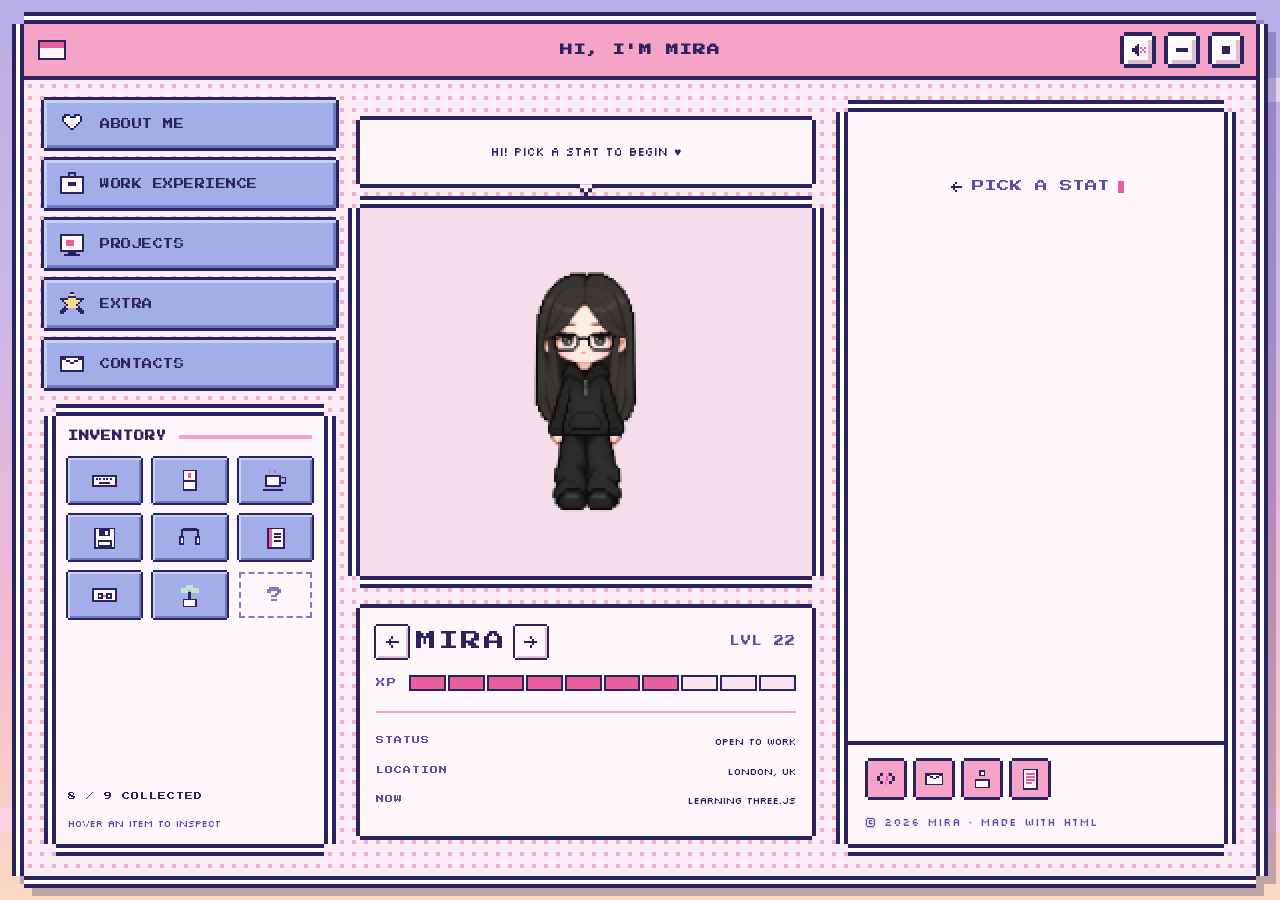
==== index.html @ 2800d295 "Desktop layout: column widths, centred stage, airier profile Second of four passes. js/gaze.js and a" ====
<!DOCTYPE html>
<html lang="en">
<head>
<meta charset="utf-8">
<meta name="viewport" content="width=device-width, initial-scale=1, viewport-fit=cover">
<title>Mira — Portfolio</title>
<meta name="description" content="Frontend developer and pixel artist. Portfolio.">
<meta name="color-scheme" content="light">
<meta name="theme-color" content="#F9A8D0">

<link rel="icon" href="data:image/svg+xml,%3Csvg xmlns='http://www.w3.org/2000/svg' viewBox='0 0 16 16'%3E%3Crect width='16' height='16' fill='%23F9A8D0'/%3E%3Cpath d='M4 3h3v1H4zM9 3h3v1H9zM3 4h10v3H3zM4 7h8v1H4zM5 8h6v1H5zM6 9h4v1H6zM7 10h2v1H7z' fill='%232B2260'/%3E%3C/svg%3E">

<!-- Порядок важен: 07-responsive.css идёт последним и переопределяет остальное -->
<link rel="stylesheet" href="./css/01-tokens.css">
<link rel="stylesheet" href="./css/02-base.css">
<link rel="stylesheet" href="./css/03-pixel-box.css">
<link rel="stylesheet" href="./css/04-layout.css">
<link rel="stylesheet" href="./css/05-components.css">
<link rel="stylesheet" href="./css/06-sky.css">
<link rel="stylesheet" href="./css/07-responsive.css">
</head>

<body>

<!-- ======================= ФОН: небо с облаками ======================= -->
<div class="sky" aria-hidden="true">
  <div class="sky__layer sky__layer--far"></div>
  <div class="sky__layer sky__layer--mid"></div>
  <div class="sky__layer sky__layer--near"></div>
</div>

<!-- ======================= BOOT-ЭКРАН ======================= -->
<div class="boot" id="boot">
  <div class="boot__window px-box px-double px-drop">
    <p class="boot__label">LOADING</p>
    <div class="boot__bar px-box px-inset">
      <div class="boot__fill" id="boot-fill"></div>
    </div>
  </div>
</div>

<!-- ======================= ОКНО ======================= -->
<div class="screen px-box px-double px-drop" id="screen">

  <header class="titlebar">
    <div class="titlebar__left">
      <span class="titlebar__icon" id="window-icon"></span>
    </div>

    <h1 class="titlebar__title" id="window-title">HI, I'M MIRA</h1>

    <div class="titlebar__right">
      <button type="button" class="tbtn tbtn--sound px-box px-face"
              id="sound-btn" aria-pressed="false" aria-label="Sound off">
        <span class="tbtn__glyph" id="sound-glyph" aria-hidden="true"></span>
      </button>

      <!-- Декоративные кнопки окна: вне tab-порядка и невидимы для скринридера -->
      <span class="tbtn tbtn--min px-box px-face" aria-hidden="true">
        <span class="tbtn__glyph"></span>
      </span>
      <span class="tbtn tbtn--max px-box px-face" aria-hidden="true">
        <span class="tbtn__glyph"></span>
      </span>

      <button type="button" class="tbtn tbtn--menu px-box px-face"
              id="menu-btn" aria-expanded="true" aria-controls="stat-list"
              aria-label="Toggle menu">
        <span class="tbtn__glyph" aria-hidden="true"></span>
      </button>
    </div>
  </header>

  <div class="workspace px-dots" id="workspace">

    <!-- Колонка 1: статы.
         Осознанно nav + aria-current, а НЕ role="tablist": паттерн табов
         требует roving tabindex (один Tab-стоп, переключение стрелками),
         а здесь нужен обычный Tab по каждому стату. Стрелки работают сверху. -->
    <div class="col-left" id="col-left">
      <nav class="stats" id="stats" aria-label="Sections">
        <ul class="stats__list" id="stat-list"></ul>
      </nav>

      <!-- Заполняется из SITE_DATA.inventory. Счётчик COLLECTED считается
           по данным, см. js/store.js -->
      <section class="inv px-box px-double" id="inventory" aria-labelledby="inv-title"></section>
    </div>

    <!-- Колонка 2: персонаж -->
    <div class="hero">
      <div class="hero__bubble px-box px-bubble">
        <span id="bubble-ink" aria-hidden="true"></span>
        <span class="sr-only" id="bubble-sr"></span>
      </div>

      <div class="hero__display display px-box px-double">
        <div class="display__inner">
          <div class="char" id="char"></div>
        </div>
      </div>

      <!-- Карточка профиля: имя, стрелки, LVL, шкала XP и строки статуса.
           Собирается в app.js из SITE_DATA.profile и SITE_DATA.character -->
      <section class="charstats px-box" id="charstats" aria-label="Character profile"></section>
    </div>

    <!-- Колонка 3: контент.
         Контур .px-box рисуется снаружи, поэтому скроллит вложенный #content. -->
    <div class="content-frame px-box px-double">
      <main class="content scroll-y" id="content"
            role="region" aria-labelledby="content-title" tabindex="-1"></main>
      <footer class="footer" id="footer"></footer>
    </div>

  </div>
</div>

<!-- ======================= МОДАЛКА (<=900px) ======================= -->
<div class="modal" id="modal" data-open="false"
     role="dialog" aria-modal="true" aria-labelledby="modal-title">
  <div class="modal__backdrop"></div>
  <div class="modal__window px-box px-double px-drop">
    <div class="modal__bar">
      <h2 class="modal__title" id="modal-title"></h2>
      <button type="button" class="modal__close px-box px-face"
              id="modal-close" aria-label="Close">&times;</button>
    </div>
    <div class="modal__body scroll-y" id="modal-body"></div>
  </div>
</div>

<!-- ======================= БЕЗ JS =======================
     Весь контент живёт в data.js, поэтому без JS страница была бы пуста.
     Совместить «контент только в data.js» и «работает без JS» нельзя —
     здесь сознательно продублирован минимум. Держите его в синхроне с data.js. -->
<noscript>
  <div class="noscript px-box px-drop">
    <h2 class="content__title">HI, I'M MIRA</h2>
    <p>Frontend developer and pixel artist.</p>
    <p>This portfolio needs JavaScript to run. Here are the important bits:</p>
    <ul class="links">
      <li><a class="link px-box px-face" href="mailto:mira@example.com">EMAIL</a></li>
      <li><a class="link px-box px-face" href="https://github.com/example" rel="noopener noreferrer">GITHUB</a></li>
      <li><a class="link px-box px-face" href="https://t.me/example" rel="noopener noreferrer">TELEGRAM</a></li>
    </ul>
  </div>
</noscript>

<!-- Классические скрипты, без type="module": через file:// модули блокируются CORS.
     Порядок = порядок зависимостей. -->
<script src="./data.js"></script>
<script src="./js/dom.js"></script>
<script src="./js/store.js"></script>
<script src="./js/audio.js"></script>
<script src="./js/typewriter.js"></script>
<script src="./js/gaze.js"></script>
<script src="./js/character.js"></script>
<script src="./js/render.js"></script>
<script src="./js/router.js"></script>
<script src="./js/app.js"></script>
</body>
</html>
---- css/01-tokens.css ----
/* ============================================================
   01-tokens.css — шрифты, палитра, spacing.
   Единственное место, где меняются цвета и размеры.
   ============================================================ */

/* ---------- Шрифты (локально, работают офлайн и через file://) ---------- */

/* Press Start 2P — заголовки, кнопки, title bar. Есть кириллица. */
@font-face {
  font-family: "Press Start 2P";
  font-style: normal; font-weight: 400; font-display: block;
  src: url("../assets/fonts/PressStart2P-latin.woff2") format("woff2");
  unicode-range: U+0000-00FF, U+0131, U+0152-0153, U+02BB-02BC, U+02C6, U+02DA,
    U+02DC, U+0304, U+0308, U+0329, U+2000-206F, U+20AC, U+2122, U+2191, U+2193,
    U+2212, U+2215, U+FEFF, U+FFFD;
}
@font-face {
  font-family: "Press Start 2P";
  font-style: normal; font-weight: 400; font-display: block;
  src: url("../assets/fonts/PressStart2P-latin-ext.woff2") format("woff2");
  unicode-range: U+0100-02BA, U+02BD-02C5, U+02C7-02CC, U+02CE-02D7, U+02DD-02FF,
    U+0304, U+0308, U+0329, U+1D00-1DBF, U+1E00-1E9F, U+1EF2-1EFF, U+2020,
    U+20A0-20AB, U+20AD-20C0, U+2113, U+2C60-2C7F, U+A720-A7FF;
}
@font-face {
  font-family: "Press Start 2P";
  font-style: normal; font-weight: 400; font-display: block;
  src: url("../assets/fonts/PressStart2P-cyrillic.woff2") format("woff2");
  unicode-range: U+0301, U+0400-045F, U+0490-0491, U+04B0-04B1, U+2116;
}
@font-face {
  font-family: "Press Start 2P";
  font-style: normal; font-weight: 400; font-display: block;
  src: url("../assets/fonts/PressStart2P-cyrillic-ext.woff2") format("woff2");
  unicode-range: U+0460-052F, U+1C80-1C8A, U+20B4, U+2DE0-2DFF, U+A640-A69F, U+FE2E-FE2F;
}

/* Silkscreen — основной текст. ВНИМАНИЕ: кириллицы НЕТ (см. README). */
@font-face {
  font-family: "Silkscreen";
  font-style: normal; font-weight: 400; font-display: block;
  src: url("../assets/fonts/Silkscreen-400-latin.woff2") format("woff2");
  unicode-range: U+0000-00FF, U+0131, U+0152-0153, U+02BB-02BC, U+02C6, U+02DA,
    U+02DC, U+0304, U+0308, U+0329, U+2000-206F, U+20AC, U+2122, U+2191, U+2193,
    U+2212, U+2215, U+FEFF, U+FFFD;
}
@font-face {
  font-family: "Silkscreen";
  font-style: normal; font-weight: 400; font-display: block;
  src: url("../assets/fonts/Silkscreen-400-latin-ext.woff2") format("woff2");
  unicode-range: U+0100-02BA, U+02BD-02C5, U+02C7-02CC, U+02CE-02D7, U+02DD-02FF,
    U+0304, U+0308, U+0329, U+1D00-1DBF, U+1E00-1E9F, U+1EF2-1EFF, U+2020,
    U+20A0-20AB, U+20AD-20C0, U+2113, U+2C60-2C7F, U+A720-A7FF;
}
@font-face {
  font-family: "Silkscreen";
  font-style: normal; font-weight: 700; font-display: block;
  src: url("../assets/fonts/Silkscreen-700-latin.woff2") format("woff2");
  unicode-range: U+0000-00FF, U+0131, U+0152-0153, U+02BB-02BC, U+02C6, U+02DA,
    U+02DC, U+0304, U+0308, U+0329, U+2000-206F, U+20AC, U+2122, U+2191, U+2193,
    U+2212, U+2215, U+FEFF, U+FFFD;
}
@font-face {
  font-family: "Silkscreen";
  font-style: normal; font-weight: 700; font-display: block;
  src: url("../assets/fonts/Silkscreen-700-latin-ext.woff2") format("woff2");
  unicode-range: U+0100-02BA, U+02BD-02C5, U+02C7-02CC, U+02CE-02D7, U+02DD-02FF,
    U+0304, U+0308, U+0329, U+1D00-1DBF, U+1E00-1E9F, U+1EF2-1EFF, U+2020,
    U+20A0-20AB, U+20AD-20C0, U+2113, U+2C60-2C7F, U+A720-A7FF;
}

:root {
  /* ---------- Палитра ----------
     Снята пипеткой с references/layout-target.png. Там, где макет и заданные
     значения расходились на пару единиц, выигрывали заданные. */
  --ink:          #2B2260;   /* ВСЕ обводки и ВЕСЬ основной текст */
  --ink-2:        #5A4FA8;   /* вторичный текст (6.1:1 на --panel) */

  --panel:        #FEF7FB;   /* нутро панелей: контент, инвентарь, модалка */
  --panel-2:      #F8E4EE;   /* утопленные поверхности, пустые ячейки шкалы */
  --workspace:    #FAEBF4;   /* фон рабочей области — по нему идут точки */
  --display:      #F5DEEA;   /* фон сцены персонажа: по макету ещё светлее */
  --face:         #FEF7FB;   /* нейтральная кнопка: BACK, mute, стрелки */

  --violet:       #C6B9E5;   /* вторичное primary-действие (CHANGE OUTFIT) */
  --violet-hi:    #DED5F1;
  --violet-lo:    #8E7EBD;

  --slot:         #FAEBF4;   /* вторичные слоты: заливка почти как фон панели */
  --secret:       #F7ECC5;   /* единственный жёлтый элемент на сайте */
  --secret-line:  #B9A25E;

  --chip-mint:    #C1E5D3;   /* чипы STACK  (10.3:1) */
  --chip-blue:    #C0D3EF;   /* чипы ALSO   (9.2:1)  */
  --xp-fill:      #D7618E;   /* закрашенная ячейка шкалы XP */

  --tile:         #A3AEE8;   /* плитки статов, карточек и инвентаря */
  --tile-hi:      #C8D0F4;   /* фаска: свет сверху-слева */
  --tile-lo:      #6E79C0;   /* фаска: тень снизу-справа */
  --tile-hover:   #B4BEEE;
  --face-hi:      #FFFFFF;
  --face-lo:      #E6B9D4;

  --accent:       #E8609B;   /* ТОЛЬКО обводка / каретка / focus-ring / шкала.
                                Как фон под текст — НЕ проходит 4.5:1 */
  --accent-soft:  #F5A3C7;   /* активный стат и title bar (7.3:1) */
  --accent-hi:    #F9C2DA;   /* светлая грань фаски на розовом */
  --accent-lo:    #C9738F;   /* тёмная грань фаски на розовом */

  --frame-gap:    #FFFFFF;   /* белая прослойка двойной рамки */

  --mint:         #C1E5D3;   /* алиас --chip-mint, оставлен для старой разметки */
  --gold:         #FFD98E;
  --dot:          #F3DCE9;   /* точки паттерна: по макету это еле заметная текстура */
  --shadow:       rgba(43, 34, 96, 0.28);

  /* Небо */
  --sky-1: #B9AEE6;  --sky-2: #C9B6EA;  --sky-3: #F3B9D4;  --sky-4: #FBD9C2;

  /* ---------- Spacing: пиксельный грид, база 4px ---------- */
  --sp-1: 4px;   --sp-2: 8px;   --sp-3: 12px;  --sp-4: 16px;
  --sp-5: 24px;  --sp-6: 32px;  --sp-7: 48px;  --sp-8: 64px;

  /* ---------- Размеры ---------- */
  /* ---------- Иерархия рамок ----------
     Одна шкала на весь сайт. Переопределяется локально: .px-box читает --bd,
     поэтому достаточно задать его на элементе, класс-модификатор не нужен. */
  --bd: 4px;                 /* окно и крупные панели */
  --bd-md: 3px;              /* primary-действия и кнопки навигации */
  --bd-sm: 2px;              /* вторичные слоты, мелкие чипы */
  --titlebar-h: 56px;
  --char-scale: 2;           /* ТОЛЬКО целые: 2 / 1 (см. 07-responsive) */
  --char-size: 128px;        /* размер кадра спрайта в исходнике */
  --tap: 44px;               /* минимальная тач-цель */

  /* ---------- Типографика (по 8px em-гриду Press Start 2P) ---------- */
  --font-display: "Press Start 2P", "Courier New", monospace;
  --font-body: "Silkscreen", "Press Start 2P", "Courier New", monospace;
  --fs-xs: 8px;    --fs-sm: 10px;   --fs-md: 12px;
  --fs-lg: 16px;   --fs-xl: 20px;   --fs-2xl: 24px;
  --fs-lead: 14px;                  /* вводное предложение в разделе */
  --fs-label: 9px;                  /* подписи метаданных: BASED IN, STACK */
  --fs-copy: 11px;                  /* копирайт в подвале */

  /* Межстрочные: макет заметно воздушнее прежней вёрстки */
  --lh-tight: 1.4;
  --lh-body: 1.75;

  /* ---------- Анимация ---------- */
  --type-speed: 25ms;        /* мс на символ; читается из JS */
  --drift-far: 240s;
  --drift-mid: 150s;
  --drift-near: 90s;
}
---- css/02-base.css ----
/* ============================================================
   02-base.css — reset, пиксельные правила рендеринга, курсоры, a11y-утилиты
   ============================================================ */

*, *::before, *::after {
  box-sizing: border-box;
  /* Скруглений в этом проекте не бывает — углы делаются ступеньками. */
  border-radius: 0;
}

html, body {
  height: 100%;
  margin: 0;
  padding: 0;
}

body {
  overflow: hidden;                 /* страница не скроллится, скроллятся панели */
  background: var(--sky-3);         /* фоллбэк, если .sky не отрисовался */
  color: var(--ink);
  font-family: var(--font-body);
  font-size: var(--fs-md);
  line-height: var(--lh-body);
  text-rendering: optimizeSpeed;
  -webkit-font-smoothing: none;     /* Firefox это свойство игнорирует — ок */
  -webkit-text-size-adjust: 100%;
  cursor: url("../assets/cursors/arrow.png") 0 0, auto;
}

h1, h2, h3, p, ul, ol, figure { margin: 0; padding: 0; }
ul, ol { list-style: none; }

img, svg { display: block; max-width: 100%; }

/* SVG без width/height схлопывается в 300x150 и ломает иконки.
   Везде, где svg лежит в размерном контейнере, он должен занимать его целиком. */
.titlebar__icon svg, .stat__icon svg, .tbtn__glyph svg,
.ribbon__item svg, .card__thumb svg { width: 100%; height: 100%; }

img {
  /* Главное правило проекта: спрайты не сглаживаем. */
  image-rendering: pixelated;
  image-rendering: -webkit-optimize-contrast;   /* старый фоллбэк */
}

button {
  font: inherit;
  color: inherit;
  margin: 0;
  border: 0;
  background: none;
  text-align: inherit;
}

a { color: var(--ink); }

/* ---------- Курсоры ----------
   Фоллбэк зашит в само объявление: если PNG не загрузился,
   браузер молча возьмёт системный курсор.
   Chrome игнорирует cursor-картинки крупнее 32x32 — наши ровно 32x32. */
button, a, [role="button"], summary, .is-clickable {
  cursor: url("../assets/cursors/hand.png") 7 0, pointer;
}
button:disabled, [aria-disabled="true"] {
  cursor: url("../assets/cursors/arrow.png") 0 0, default;
}
@media (hover: none) {
  body, button, a, [role="button"], .is-clickable { cursor: auto; }
}

/* ---------- Фокус ----------
   Ступенчатая рамка в стиле интерфейса. outline: none не используется нигде. */
:focus { outline: none; }
:focus-visible {
  outline: var(--bd) solid var(--accent);
  outline-offset: var(--bd);
  z-index: 5;
}

/* ---------- Утилиты ---------- */

/* Полный текст для скринридеров, пока на экране идёт посимвольная печать */
.sr-only {
  position: absolute;
  width: 1px; height: 1px;
  margin: -1px; padding: 0;
  overflow: hidden;
  clip: rect(0 0 0 0);
  clip-path: inset(50%);
  white-space: nowrap;
  border: 0;
}

.is-hidden { display: none !important; }

::selection { background: var(--accent-soft); color: var(--ink); }

/* Скроллбар в стиле окна (WebKit); Firefox — тонкий цветной */
.scroll-y {
  overflow-y: auto;
  overscroll-behavior: contain;
  scrollbar-width: thin;
  scrollbar-color: var(--tile) var(--panel-2);
}
.scroll-y::-webkit-scrollbar { width: 12px; }
.scroll-y::-webkit-scrollbar-track { background: var(--panel-2); }
.scroll-y::-webkit-scrollbar-thumb {
  background: var(--tile);
  border: 2px solid var(--ink);
}
---- css/03-pixel-box.css ----
/* ============================================================
   03-pixel-box.css — ядро визуального стиля.

   .px-box рисует прямоугольник со СРЕЗАННЫМИ УГЛАМИ 4x4 без border-radius
   и без лишних DOM-узлов. Приём: контур собирается из четырёх box-shadow'ов,
   каждый — копия бокса, сдвинутая на --bd в свою сторону. Их объединение
   даёт рамку, у которой углы остаются пустыми — то самое «ступенчатое» ребро
   из references/Image 46.jpg.

   ВАЖНО: контур рисуется СНАРУЖИ border-box. Поэтому у любого родителя
   .px-box должен быть padding или gap >= --bd, иначе рамку срежет.
   И никогда не вешайте overflow:hidden на сам .px-box — обрежется контур.
   Для скролла используйте вложенный .scroll-y.
   ============================================================ */

.px-box {
  --px-fill: var(--panel);
  --px-line: var(--ink);
  --px-gap: transparent;         /* прослойка второго кольца */
  --px-line2: transparent;       /* третье кольцо */
  --px-hi: transparent;          /* фаска: светлая грань сверху-слева */
  --px-lo: transparent;          /* фаска: тёмная грань снизу-справа */
  --px-drop-x: 0;
  --px-drop-y: 0;
  --px-drop-c: transparent;
  position: relative;
  background: var(--px-fill);
  box-shadow:
    /* кольцо 1 — вплотную к боксу */
    0 calc(-1 * var(--bd)) 0 0 var(--px-line),
    0 var(--bd)            0 0 var(--px-line),
    calc(-1 * var(--bd)) 0 0 0 var(--px-line),
    var(--bd)            0 0 0 var(--px-line),
    /* кольцо 2 — перекрывается первым, поэтому видна только полоса 4..8px */
    0 calc(-2 * var(--bd)) 0 0 var(--px-gap),
    0 calc(2 * var(--bd))  0 0 var(--px-gap),
    calc(-2 * var(--bd)) 0 0 0 var(--px-gap),
    calc(2 * var(--bd))  0 0 0 var(--px-gap),
    /* кольцо 3 — видна полоса 8..12px */
    0 calc(-3 * var(--bd)) 0 0 var(--px-line2),
    0 calc(3 * var(--bd))  0 0 var(--px-line2),
    calc(-3 * var(--bd)) 0 0 0 var(--px-line2),
    calc(3 * var(--bd))  0 0 0 var(--px-line2),
    /* пиксельная тень: смещённая копия без размытия. Идёт последней,
       поэтому кольца рисуются поверх неё. Смещение кратно --bd, иначе
       тень целиком спряталась бы под первым кольцом. */
    var(--px-drop-x) var(--px-drop-y) 0 0 var(--px-drop-c),
    /* фаска */
    inset var(--bd) var(--bd) 0 0 var(--px-hi),
    inset calc(-1 * var(--bd)) calc(-1 * var(--bd)) 0 0 var(--px-lo);
}

/* Пиксельная тень для кнопок. Панели пользуются .px-drop (filter), потому
   что у них контур уходит на 12px и смещённая копия под него бы не вылезла. */
.px-shadow {
  --px-drop-x: calc(var(--bd) * 2);
  --px-drop-y: calc(var(--bd) * 2);
  --px-drop-c: var(--ink);
}
.px-shadow--soft { --px-drop-c: var(--tile-lo); }

/* Двойная рамка: тёмная снаружи, белая прослойка, тёмная внутри.
   Порядок в box-shadow = порядок наложения: первая тень сверху, поэтому
   кольца, перечисленные позже, видны только там, где их не закрыли ранние.
   ВНИМАНИЕ: контур теперь выходит на 12px за бокс, а не на 4.
   У родителей должен быть padding или gap не меньше 12px. */
.px-double {
  --px-gap: var(--frame-gap);
  --px-line2: var(--ink);
}

/* Объёмная кнопка-плитка */
.px-bevel {
  --px-hi: var(--tile-hi);
  --px-lo: var(--tile-lo);
}

/* Нажатое / активное состояние: фаска инвертируется, кнопка «проваливается» */
.px-bevel:active,
.px-bevel.is-pressed {
  --px-hi: var(--tile-lo);
  --px-lo: var(--tile-hi);
  transform: translate(2px, 2px);
}

/* Утопленная поверхность (поле дисплея, поле ввода) */
.px-inset {
  --px-hi: var(--tile-lo);
  --px-lo: var(--tile-hi);
}

/* Нейтральная светлая кнопка (BACK, mute, стрелки) */
.px-face {
  --px-fill: var(--face);
  --px-hi: var(--face-hi);
  --px-lo: var(--face-lo);
}

/* Пиксельная «тень» окна: drop-shadow повторяет силуэт со срезанными углами,
   в отличие от box-shadow, который нарисовал бы прямоугольник. */
.px-drop { filter: drop-shadow(var(--sp-2) var(--sp-2) 0 var(--shadow)); }

/* ---------- Точечный паттерн ----------
   Инлайновый SVG: 4x4 точка в тайле 16x16. Хрустящие края (у radial-gradient
   они сглаживаются). Цвет = --dot, продублирован хексом: CSS-переменные
   внутри data-URI не подставляются. */
.px-dots {
  background-image: url("data:image/svg+xml,%3Csvg xmlns='http://www.w3.org/2000/svg' width='12' height='12'%3E%3Crect x='4' y='4' width='4' height='4' fill='%23E9B2CF'/%3E%3C/svg%3E");
  background-repeat: repeat;
}

/* ---------- Спич-бабл ----------
   Хвостик — ступенчатый треугольник вниз-влево, как в references/Image 53.jpg.
   ::after рисует контур, ::before кладёт заливку поверх нижней грани, чтобы
   рамка в месте стыка «открылась» и хвост не выглядел приклеенным. */
.px-bubble { position: relative; }

/* Контур хвостика: ступенчатый треугольник ВНИЗ, по центру бабла —
   указывает прямо на персонажа под ним.
   Ряд 0 (12px шириной) совпадает с нижней гранью бабла и сливается с ней,
   ряд 1 (4px по центру) торчит наружу и образует остриё. */
.px-bubble::after {
  content: "";
  position: absolute;
  left: 50%;
  margin-left: calc(-2.5 * var(--bd));
  bottom: calc(-3 * var(--bd));
  width: calc(5 * var(--bd));     /* 20px: три ступени по 4px с каждой стороны */
  height: calc(3 * var(--bd));    /* 12px */
  background: var(--px-line);
  clip-path: polygon(
    0 0, 100% 0,
    100% 33.34%, 80% 33.34%,
    80% 66.67%, 60% 66.67%,
    60% 100%, 40% 100%,
    40% 66.67%, 20% 66.67%,
    20% 33.34%, 0 33.34%
  );
}

/* Заливка «прорезает» нижнюю грань там, где крепится хвостик,
   иначе он выглядит приклеенным снаружи. */
.px-bubble::before {
  content: "";
  position: absolute;
  left: 50%;
  margin-left: calc(-1.5 * var(--bd));
  bottom: calc(-2 * var(--bd));
  width: calc(3 * var(--bd));
  height: calc(2 * var(--bd));
  background: var(--px-fill);
  clip-path: polygon(
    0 0, 100% 0,
    100% 50%, 66.67% 50%,
    66.67% 100%, 33.34% 100%,
    33.34% 50%, 0 50%
  );
  z-index: 1;
}
---- css/04-layout.css ----
/* ============================================================
   04-layout.css — сетка «игрового окна».

   Главный принцип: страница не скроллится никогда, скроллится только
   .content (и .stats на низких вьюпортах). Для этого у КАЖДОГО grid-элемента
   стоит min-height/min-width: 0 — без этого grid-элемент отказывается
   сжиматься меньше своего контента и overflow внутри не включается.
   ============================================================ */

body {
  display: grid;
  place-items: center;
  padding: var(--sp-5);
}

/* ---------- Окно ---------- */
.screen {
  --px-fill: var(--panel);
  display: grid;
  grid-template-rows: var(--titlebar-h) minmax(0, 1fr);
  grid-template-areas: "titlebar" "workspace";
  width: min(100%, 1600px);
  height: min(100%, 960px);
  min-height: 0;
  isolation: isolate;
}

/* ---------- Title bar ---------- */
.titlebar {
  grid-area: titlebar;
  display: grid;
  grid-template-columns: 1fr auto 1fr;
  align-items: center;
  gap: var(--sp-3);
  padding: 0 var(--sp-3);
  background: var(--accent-soft);
  border-bottom: var(--bd) solid var(--ink);
}
.titlebar__left  { display: flex; align-items: center; gap: var(--sp-2); justify-self: start; }
.titlebar__title { grid-column: 2; justify-self: center; white-space: nowrap; }
.titlebar__right { display: flex; align-items: center; gap: var(--sp-2); justify-self: end; }

/* ---------- Рабочая область ---------- */
.workspace {
  grid-area: workspace;
  display: grid;
  grid-template-areas: "stats hero content";
  /* Персонаж — главный гиммик, поэтому центр получает фиксированный
     коридор, левая колонка неизменна, а всё лишнее забирает правая.
     Треки в minmax, а не в px: сетка живёт от 1280 до 1920 как есть. */
  grid-template-columns:
    minmax(280px, 300px)
    minmax(400px, 460px)
    minmax(0, 1fr);
  gap: var(--sp-4);
  padding: var(--sp-4);
  min-height: 0;
  background-color: var(--workspace);
}
.workspace > * { min-width: 0; min-height: 0; }

/* ---------- Колонка 1: статы + инвентарь ----------
   Инвентарь забирает всё, что осталось от кнопок статов. */
.col-left {
  grid-area: stats;
  display: grid;
  grid-template-rows: auto minmax(0, 1fr);
  gap: var(--sp-4);
  padding: var(--sp-1);          /* место под внешний контур .px-box кнопок */
  min-height: 0;
}
.stats {
  display: flex;
  flex-direction: column;
  gap: var(--sp-3);
  min-height: 0;
}
.stats__list {
  display: flex;
  flex-direction: column;
  gap: var(--sp-3);
  min-height: 0;
}

/* ---------- Колонка 2: персонаж ---------- */
.hero {
  grid-area: hero;
  display: grid;
  /* Все строки по контенту: иначе строка с персонажем растягивалась
     и отрывала спич-бабл от его головы. Центрируем группу целиком. */
  grid-template-rows: auto auto auto;
  gap: var(--sp-4);
  align-content: center;
  justify-items: center;
  padding: var(--sp-1);
  min-height: 0;
}
/* Бабл придвинут к персонажу: между ними только хвостик, поэтому
   собственный отступ строки гасим отрицательным margin. */
.hero__bubble  { grid-row: 1; width: 100%; margin-bottom: calc(-1 * var(--sp-2)); }
.hero__display { grid-row: 2; width: 100%; margin: var(--sp-4) 0; }
.charstats     { grid-row: 3; width: 100%; }

/* ---------- Колонка 3: контент ----------
   Контур .px-box рисуется снаружи бокса, поэтому overflow:hidden здесь
   запрещён — скроллит вложенный .content. */
.content-frame {
  grid-area: content;
  display: flex;
  flex-direction: column;
  min-height: 0;
  margin: var(--sp-4);   /* 12px на двойную рамку + 4px запаса:
                            fr-колонки дают дробную ширину и срезают
                            внешнее кольцо на пиксель */
}
.content {
  flex: 1 1 auto;
  min-height: 0;
  padding: var(--sp-4);
}

/* Подвал прибит к низу панели и не уезжает со скроллом контента. */
.footer {
  flex: 0 0 auto;
  display: flex;
  align-items: center;
  justify-content: space-between;
  flex-wrap: wrap;
  gap: var(--sp-3);
  padding: var(--sp-3) var(--sp-4);
  border-top: var(--bd) solid var(--ink);
}

/* ---------- Модалка (только <900px, см. 07-responsive) ---------- */
.modal {
  position: fixed;
  inset: 0;
  z-index: 50;
  display: none;
  padding: var(--sp-4);
}
.modal[data-open="true"] { display: grid; place-items: stretch; }
.modal__backdrop {
  position: absolute;
  inset: 0;
  background: var(--shadow);
}
.modal__window {
  position: relative;
  display: flex;
  flex-direction: column;
  min-height: 0;
  margin: var(--sp-4);
}
.modal__bar {
  display: flex;
  align-items: center;
  justify-content: space-between;
  gap: var(--sp-3);
  padding: var(--sp-2) var(--sp-3);
  background: var(--accent-soft);
  border-bottom: var(--bd) solid var(--ink);
}
.modal__body { flex: 1 1 auto; min-height: 0; padding: var(--sp-4); }

/* ---------- Boot-экран ---------- */
.boot {
  position: fixed;
  inset: 0;
  z-index: 100;
  display: grid;
  place-items: center;
  background: var(--sky-2);
}
.boot[hidden] { display: none; }
.boot__window { display: grid; gap: var(--sp-4); padding: var(--sp-5); min-width: 260px; }
---- css/05-components.css ----
/* ============================================================
   05-components.css — все элементы интерфейса
   ============================================================ */

/* ============ TITLE BAR ============ */
.titlebar__title {
  font-family: var(--font-display);
  font-size: var(--fs-md);
  letter-spacing: 1px;
}
.titlebar__icon { width: 32px; height: 32px; }

/* Кнопки окна. Декоративные — aria-hidden и вне tab-порядка. */
.tbtn {
  display: grid;
  place-items: center;
  width: 28px;
  height: 28px;
  margin: var(--sp-1);
  --px-fill: var(--face);
  --px-hi: var(--face-hi);
  --px-lo: var(--face-lo);
}
.tbtn__glyph { display: block; background: var(--ink); }
.tbtn--min .tbtn__glyph { width: 12px; height: 4px; }
.tbtn--max .tbtn__glyph { width: 12px; height: 12px; box-shadow: inset 0 0 0 2px var(--face); }
.tbtn--menu .tbtn__glyph {
  width: 16px; height: 4px;
  box-shadow: 0 -6px 0 var(--ink), 0 6px 0 var(--ink);
}
.tbtn--sound .tbtn__glyph { width: 16px; height: 16px; background: none; }
.tbtn[aria-pressed="true"] { --px-fill: var(--accent-soft); }

/* ============ СТАТЫ (левая колонка) ============ */
.stat {
  display: flex;
  align-items: center;
  gap: var(--sp-3);
  width: 100%;
  min-height: var(--tap);
  padding: var(--sp-2) var(--sp-3);
  --bd: var(--bd-md);
  --px-fill: var(--tile);
  font-family: var(--font-display);
  font-size: var(--fs-sm);
  line-height: 1.4;
  letter-spacing: 0.5px;
  transition: background-color 80ms steps(2);
}
.stat__icon { flex: 0 0 auto; width: 32px; height: 32px; }
.stat__icon svg, .stat__icon img { width: 100%; height: 100%; }
.stat__label { flex: 1 1 auto; }

.stat:hover { --px-fill: var(--tile-hover); }

/* Активный стат: инвертированная фаска + акцентная заливка.
   Текст всегда --ink на --accent-soft = 9.3:1. */
.stat[aria-current="true"] {
  --px-fill: var(--accent-soft);
  --px-hi: var(--accent-lo);     /* инверсия: тёмная грань сверху-слева */
  --px-lo: var(--accent-hi);
  transform: translate(2px, 2px);
}
.stat[aria-current="true"] .stat__label { text-shadow: 0 0 0 var(--ink); }

/* ============ ПЕРСОНАЖ (центр) ============ */
.hero__bubble {
  --px-fill: var(--face);
  padding: var(--sp-3);
  font-size: var(--fs-md);
  line-height: 1.5;
  text-align: center;
  min-height: calc(var(--sp-4) * 4);
  display: grid;
  align-items: center;
}

.display {
  --px-fill: var(--display);
  padding: var(--sp-2);
}

/* Спрайт стоит по центру рамки по обеим осям. Поля сверху и снизу заданы
   одним padding-block, поэтому равны по определению — раньше сцена была
   ровно по размеру спрайта и он упирался в нижнюю грань.
   gaze.js меряет сам <img> через getBoundingClientRect, так что его центр
   уезжает вместе со спрайтом и пересчитывать ничего не нужно. */
.display__inner {
  display: grid;
  place-items: center;
  padding-block: var(--sp-7);
  padding-inline: var(--sp-4);
  min-height: calc(var(--char-size) * var(--char-scale) + var(--sp-7) * 2);
}

.char {
  width: calc(var(--char-size) * var(--char-scale));
  height: calc(var(--char-size) * var(--char-scale));
  display: grid;
  place-items: center;
}
.char svg { width: 100%; height: 100%; shape-rendering: crispEdges; }

/* Слежение за курсором: один <img>, меняется только src.
   Затухание нужно для мягкого возврата к взгляду прямо, когда курсор
   уходит за пределы окна. */
.char__img {
  width: 100%;
  height: 100%;
  image-rendering: pixelated;
  -webkit-user-drag: none;
  user-select: none;
  transition: opacity 120ms linear;
}
.char__img.is-settling { opacity: 0.55; }

/* Реальный спрайт-лист. Ключ: анимируем на ПОЛНУЮ ширину листа
   (-frames * frameSize) со steps(frames) — тогда шаги попадают ровно
   на границы кадров, а конечное положение никогда не показывается. */
.char--sprite {
  background-image: var(--sheet);
  background-repeat: no-repeat;
  background-size: calc(var(--char-size) * var(--frames) * var(--char-scale))
                   calc(var(--char-size) * var(--char-scale));
  background-position: 0 0;
  image-rendering: pixelated;
  animation: sprite-idle var(--sheet-dur, 1s) steps(var(--frames)) infinite;
}
@keyframes sprite-idle {
  to { background-position-x: calc(-1 * var(--char-size) * var(--frames) * var(--char-scale)); }
}

/* Плейсхолдер-силуэт: покачивается на 4px по пиксельному гриду */
.char--placeholder svg { animation: bob 1.2s steps(2) infinite; }
@keyframes bob { 50% { transform: translateY(-4px); } }

.display:hover .char { animation: wobble 260ms steps(2) infinite; }
@keyframes wobble { 50% { transform: translateX(4px); } }

.hero__plate {
  --px-fill: var(--face);
  --px-hi: var(--tile);
  --px-lo: var(--face-lo);
  padding: var(--sp-3);
  font-family: var(--font-display);
  font-size: var(--fs-md);
  text-align: center;
  letter-spacing: 2px;
}

/* ============ ПРАВАЯ ПАНЕЛЬ ============ */
/* Заголовок раздела: крупный, с розовой подчёркивающей полосой по ширине
   текста — inline-block, чтобы линия не тянулась на всю панель. */
.content__title {
  display: inline-block;
  font-family: var(--font-display);
  font-size: var(--fs-2xl);
  line-height: var(--lh-tight);
  letter-spacing: 1px;
  padding-bottom: var(--sp-2);
  margin-bottom: var(--sp-5);
  border-bottom: var(--bd) solid var(--accent-soft);
}
.content__intro {
  color: var(--ink-2);
  font-size: var(--fs-md);
  line-height: var(--lh-body);
  margin-bottom: var(--sp-5);
}

/* Пустое состояние */
.hint {
  display: grid;
  justify-content: center;
  align-content: start;
  gap: var(--sp-2);
  padding-top: var(--sp-7);
  font-family: var(--font-display);
  font-size: var(--fs-md);
  color: var(--ink-2);
  text-align: center;
}

/* ---- Сетка карточек (уровень 1) ---- */
.cards {
  display: grid;
  grid-template-columns: repeat(auto-fill, minmax(136px, 1fr));
  gap: var(--sp-5);
  padding: var(--sp-1);
}
.card {
  display: grid;
  width: 100%;
  --bd: var(--bd-md);
  gap: var(--sp-2);
  justify-items: center;
  padding: var(--sp-3);
  min-height: var(--tap);
  --px-fill: var(--tile);
  text-align: center;
}
.card:hover { --px-fill: var(--tile-hover); }
.card__thumb {
  --px-fill: var(--panel-2);
  display: grid;
  place-items: center;
  width: 96px;
  height: 96px;
}
.card__thumb img { width: 64px; height: 64px; }
/* Плейсхолдер превью, пока нет картинки: первая буква заголовка */
.card__letter {
  font-family: var(--font-display);
  font-size: var(--fs-2xl);
  color: var(--accent);
}
.card__title {
  font-family: var(--font-display);
  font-size: var(--fs-sm);
  line-height: 1.5;
  word-break: break-word;
}
.card__sub { font-size: var(--fs-sm); color: var(--ink); opacity: 0.8; }

/* ---- Деталь (уровень 2) ---- */
.detail { display: grid; gap: var(--sp-4); padding: var(--sp-1); }

.detail__bar {
  display: flex;
  align-items: center;
  gap: var(--sp-3);
  flex-wrap: wrap;
}
.back {
  display: inline-flex;
  align-items: center;
  gap: var(--sp-2);
  --bd: var(--bd-md);
  padding: var(--sp-2) var(--sp-3);
  min-height: var(--tap);
  font-family: var(--font-display);
  font-size: var(--fs-sm);
  letter-spacing: 1px;
}

/* Лента соседних карточек — компенсирует потерю сетки из виду */
.ribbon { display: flex; gap: var(--sp-2); flex-wrap: wrap; margin-left: auto; }
.ribbon__item {
  display: grid;
  place-items: center;
  width: var(--tap); height: var(--tap);
  --bd: var(--bd-sm);
  --px-fill: var(--tile);
}
.ribbon__item img, .ribbon__item svg { width: 24px; height: 24px; }
.ribbon__item[aria-current="true"] { --px-fill: var(--accent-soft); }

.detail__title {
  display: inline-block;
  font-family: var(--font-display);
  font-size: var(--fs-xl);
  line-height: var(--lh-tight);
  letter-spacing: 1px;
  padding-bottom: var(--sp-2);
  border-bottom: var(--bd) solid var(--accent-soft);
}
.detail__sub { color: var(--ink-2); font-size: var(--fs-md); margin-top: var(--sp-2); }

.detail__hero {
  --px-fill: var(--panel-2);
  display: grid;
  place-items: center;
  padding: var(--sp-3);
}
.detail__hero img { width: 100%; max-width: 384px; height: auto; }

/* ---- Печатающийся текст ----
   .typed__ghost держит высоту (visibility:hidden), .typed__ink печатается
   поверх абсолютом. Без «призрака» панель дёргалась бы на каждом символе.
   Весь блок aria-hidden; полный текст лежит рядом в .sr-only. */
.detail__text {
  display: grid;
  gap: var(--sp-4);
  font-size: var(--fs-md);
  line-height: var(--lh-body);
  color: var(--ink-2);
}
/* Первый абзац — вводное предложение: крупнее и темнее остального */
.detail__text > .typed:first-child { font-size: var(--fs-lead); color: var(--ink); }
.typed { position: relative; }
.typed__ghost { visibility: hidden; }
.typed__ink { position: absolute; inset: 0; }
.typed__ink.is-typing::after {
  content: "";
  display: inline-block;
  width: 0.5em;
  height: 1em;
  margin-left: 2px;
  background: var(--accent);
  vertical-align: -2px;
  animation: blink 800ms steps(2) infinite;
}
.back__arrow, .hint__arrow, .link__ext {
  display: block;
  width: 16px;
  height: 16px;
  flex: 0 0 auto;
}
.hint { grid-auto-flow: column; justify-content: center; align-items: center; }

.caret {
  display: inline-block;
  width: 0.5em; height: 1em;
  background: var(--accent);
  vertical-align: -2px;
  animation: blink 800ms steps(2) infinite;
}
@keyframes blink { 50% { opacity: 0; } }

/* ---- Теги-статы ---- */
.tags { display: grid; gap: var(--sp-2); }
.tag {
  display: flex;
  flex-wrap: wrap;
  align-items: baseline;
  gap: var(--sp-2);
  font-size: var(--fs-md);
}
.tag__label {
  font-family: var(--font-display);
  font-size: var(--fs-label);
  letter-spacing: 1.5px;
  color: var(--ink-2);
}
.tag__val {
  padding: 3px var(--sp-2);
  background: var(--chip-mint);
  box-shadow:
    0 calc(-1 * var(--bd-sm)) 0 var(--ink), 0 var(--bd-sm) 0 var(--ink),
    calc(-1 * var(--bd-sm)) 0 0 var(--ink), var(--bd-sm) 0 0 var(--ink);
}
/* Второй тон чипов — для рядов вроде ALSO, чтобы они не сливались со STACK */
.tag--alt .tag__val { background: var(--chip-blue); }
/* Ряд без чипов — для CURRENTLY: просто значение в строку */
.tag--plain .tag__val { background: none; box-shadow: none; padding: 0; }

/* ---- Ссылки ---- */
.links { display: flex; flex-wrap: wrap; gap: var(--sp-3); padding: var(--sp-1); }
.link {
  display: inline-flex;
  align-items: center;
  gap: var(--sp-2);
  --bd: var(--bd-md);
  min-height: var(--tap);
  padding: var(--sp-2) var(--sp-3);
  font-family: var(--font-display);
  font-size: var(--fs-sm);
  text-decoration: none;
  letter-spacing: 1px;
}
.link:hover { --px-fill: var(--accent-soft); }

/* ============ FEATURED PROJECT ============
   Идёт сразу под метаданными; свободное место панели уходит вниз,
   между карточкой и подвалом. */
.featured {
  display: grid;
  grid-template-columns: auto minmax(0, 1fr) auto;
  align-items: center;
  gap: var(--sp-4);
  padding: var(--sp-4);
  margin-top: calc(var(--sp-4) + var(--sp-1));
  --bd: var(--bd-md);
  --px-fill: var(--workspace);
}
.featured__icon {
  display: grid;
  place-items: center;
  width: 56px; height: 56px;
  --bd: var(--bd-sm);
  --px-fill: var(--panel);
}
.featured__icon svg { width: 32px; height: 32px; }
.featured__body { display: grid; gap: var(--sp-2); min-width: 0; }
.featured__label {
  font-family: var(--font-display);
  font-size: var(--fs-label);
  letter-spacing: 1.5px;
  color: var(--ink-2);
}
.featured__title {
  font-family: var(--font-display);
  font-size: var(--fs-lg);
  letter-spacing: 1px;
}
.featured__text { font-size: var(--fs-sm); color: var(--ink-2); line-height: var(--lh-body); }
.featured__cta {
  display: inline-flex;
  align-items: center;
  gap: var(--sp-2);
  min-height: var(--tap);
  padding: var(--sp-2) var(--sp-3);
  --bd: var(--bd-md);
  --px-fill: var(--accent-soft);
  font-family: var(--font-display);
  font-size: var(--fs-sm);
  letter-spacing: 1px;
  text-decoration: none;
  white-space: nowrap;
}
.featured__cta svg { width: 14px; height: 14px; }

/* ============ ИНВЕНТАРЬ ============ */
.inv {
  display: flex;
  flex-direction: column;
  gap: var(--sp-3);
  padding: var(--sp-3);
  margin: var(--sp-3);            /* место под двойную рамку */
  min-height: 0;
}
.inv__title {
  display: flex;
  align-items: center;
  gap: var(--sp-3);
  font-family: var(--font-display);
  font-size: var(--fs-sm);
  letter-spacing: 1px;
}
.inv__rule { flex: 1 1 auto; height: var(--bd); background: var(--accent-soft); }

/* Строки тянутся и ужимаются вместе с колонкой: при низком вьюпорте
   плитки становятся ниже, но остаются видимыми целиком. Жёсткий
   aspect-ratio здесь резал бы нижний ряд. */
.inv__grid {
  display: grid;
  grid-template-columns: repeat(3, minmax(0, 1fr));
  grid-auto-rows: minmax(36px, 1fr);
  gap: var(--sp-3);
  min-height: 0;
}
.inv__tile {
  display: grid;
  place-items: center;
  height: 100%;
  --bd: var(--bd-sm);
  --px-fill: var(--tile);
}
.inv__tile svg { width: 62%; height: 62%; }

/* Незакрытая ячейка: пунктир вместо рамки и знак вопроса */
.inv__tile--locked {
  --px-fill: transparent;
  --px-line: transparent;
  border: var(--bd) dashed var(--ink-2);
  opacity: 0.75;
}
.inv__q {
  font-family: var(--font-display);
  font-size: var(--fs-lg);
  color: var(--ink-2);
}

.inv__count {
  font-family: var(--font-display);
  font-size: var(--fs-xs);
  letter-spacing: 1px;
  margin-top: auto;               /* прижимаем к низу панели */
}
.inv__hint { font-size: var(--fs-sm); color: var(--ink-2); }

/* ============ СТАТЫ ПЕРСОНАЖА ============ */
.charstats {
  display: grid;
  gap: var(--sp-4);
  padding: var(--sp-4);
}

/* Шапка карточки: имя слева, уровень справа, стрелки рядом с именем */
.profile__head {
  display: flex;
  align-items: center;
  justify-content: space-between;
  gap: var(--sp-3);
}
.profile__ident { display: flex; align-items: center; gap: var(--sp-2); min-width: 0; }
.profile__name {
  font-family: var(--font-display);
  font-size: var(--fs-xl);
  letter-spacing: 2px;
}
.profile__lvl {
  font-family: var(--font-display);
  font-size: var(--fs-sm);
  letter-spacing: 1px;
  color: var(--ink-2);
  white-space: nowrap;
}

.charstats__lvl { display: flex; align-items: center; gap: var(--sp-3); }
.charstats__lvlnum {
  font-family: var(--font-display);
  font-size: var(--fs-label);
  letter-spacing: 1.5px;
  color: var(--ink-2);
  white-space: nowrap;
}

/* Шкала из отдельных квадратиков, не градиент. flex: 1 1 0 даёт им
   сжиматься вместе с колонкой, оставаясь одинаковыми. */
.lvlbar { display: flex; gap: 2px; flex: 1 1 auto; min-width: 0; }
.lvlbar__cell {
  flex: 1 1 0;
  min-width: 6px;
  height: 16px;
  background: var(--panel-2);
  box-shadow: inset 0 0 0 2px var(--ink);
}
.lvlbar__cell.is-on { background: var(--accent); }

/* 20px воздуха и тонкий разделитель между шкалой и строками статуса,
   12px между самими строками — сводка перестаёт читаться таблицей. */
.charstats__rows {
  display: grid;
  grid-template-columns: auto minmax(0, 1fr);
  gap: var(--sp-3) var(--sp-4);
  margin-top: var(--sp-1);
  padding-top: calc(var(--sp-4) + var(--sp-1));
  border-top: var(--bd-sm) solid var(--accent-soft);
  font-size: var(--fs-sm);
}
.charstats__rows dt {
  font-family: var(--font-display);
  font-size: var(--fs-xs);
  letter-spacing: 1px;
  color: var(--ink-2);
}
.charstats__rows dd { margin: 0; text-align: right; }

/* ============ СТРЕЛКИ У ПЛАШКИ ИМЕНИ ============ */
.nav-arrow {
  flex: 0 0 auto;
  display: grid;
  place-items: center;
  --bd: var(--bd-sm);
  width: 32px;
  height: 32px;
}
.nav-arrow svg { width: 18px; height: 18px; }

/* ============ ПОДВАЛ ============ */
.footer__links { display: flex; gap: var(--sp-3); padding: var(--sp-1); }
.footer__link {
  display: grid;
  place-items: center;
  width: 36px;
  height: 36px;
  --bd: var(--bd-md);
  --px-fill: var(--accent-soft);
}
.footer__link svg { width: 24px; height: 24px; }
.footer__link:hover { --px-fill: var(--accent-hi); }
.footer__copy {
  font-size: var(--fs-copy);
  letter-spacing: 1px;
  color: var(--ink-2);
}

/* ============ BOOT ============ */
.boot__window { --px-fill: var(--panel); text-align: center; }
.boot__label {
  font-family: var(--font-display);
  font-size: var(--fs-md);
  letter-spacing: 2px;
}
.boot__bar { --px-fill: var(--panel-2); height: 24px; padding: var(--sp-1); }
.boot__fill {
  height: 100%;
  width: 0%;
  background: var(--accent);
  transition: width 120ms steps(4);
}

/* ============ МОДАЛКА ============ */
.modal__window { --px-fill: var(--panel); }
.modal__title {
  font-family: var(--font-display);
  font-size: var(--fs-md);
  letter-spacing: 1px;
}
.modal__close {
  display: grid;
  place-items: center;
  width: var(--tap);
  height: var(--tap);
  font-family: var(--font-display);
  font-size: var(--fs-md);
}

/* ============ NOSCRIPT ============ */
.noscript {
  display: grid;
  gap: var(--sp-3);
  max-width: 480px;
  margin: var(--sp-8) auto;
  padding: var(--sp-5);
}
---- css/06-sky.css ----
/* ============================================================
   06-sky.css — пиксельное небо заката с плывущими облаками.

   Три слоя движутся с разной скоростью -> параллакс.
   Каждый слой шире вьюпорта ровно на ширину тайла и едет на эту же
   ширину: сдвиг на целый тайл при repeat-x всегда бесшовен, в отличие
   от популярного translateX(-50%), который стыкуется только если
   ширина вьюпорта кратна тайлу.

   Облака — инлайновые SVG из прямоугольников по 8px-гриду. Когда появятся
   свои тайлы, достаточно заменить --tile-img на url(../assets/sky/cloud-*.png).
   ============================================================ */

.sky {
  position: fixed;
  inset: 0;
  z-index: -1;
  overflow: hidden;
  background: linear-gradient(
    180deg,
    var(--sky-1) 0%,
    var(--sky-2) 32%,
    var(--sky-3) 68%,
    var(--sky-4) 100%
  );
}

.sky__layer {
  position: absolute;
  left: 0;
  width: calc(100% + var(--cw));
  background-image: var(--tile-img);
  background-repeat: repeat-x;
  background-size: var(--cw) var(--ch);
  image-rendering: pixelated;
  will-change: transform;
  animation: drift var(--dur) linear infinite;
}

@keyframes drift {
  from { transform: translate3d(0, 0, 0); }
  to   { transform: translate3d(calc(-1 * var(--cw)), 0, 0); }
}

.sky__layer--far {
  --cw: 240px; --ch: 80px; --dur: var(--drift-far);
  top: 6%; height: 80px;
  --tile-img: url("data:image/svg+xml,%3Csvg xmlns='http://www.w3.org/2000/svg' width='240' height='80' shape-rendering='crispEdges'%3E%3Cg fill='%23FFF3F8' opacity='0.5'%3E%3Crect x='40' y='24' width='40' height='8'/%3E%3Crect x='32' y='32' width='64' height='8'/%3E%3Crect x='24' y='40' width='80' height='8'/%3E%3Crect x='152' y='40' width='32' height='8'/%3E%3Crect x='144' y='48' width='56' height='8'/%3E%3C/g%3E%3C/svg%3E");
}

.sky__layer--mid {
  --cw: 320px; --ch: 120px; --dur: var(--drift-mid);
  top: 20%; height: 120px;
  --tile-img: url("data:image/svg+xml,%3Csvg xmlns='http://www.w3.org/2000/svg' width='320' height='120' shape-rendering='crispEdges'%3E%3Cg fill='%23FFF0F8' opacity='0.75'%3E%3Crect x='72' y='24' width='48' height='8'/%3E%3Crect x='56' y='32' width='80' height='8'/%3E%3Crect x='48' y='40' width='104' height='8'/%3E%3Crect x='40' y='48' width='128' height='16'/%3E%3Crect x='216' y='56' width='40' height='8'/%3E%3Crect x='208' y='64' width='64' height='8'/%3E%3Crect x='200' y='72' width='80' height='16'/%3E%3C/g%3E%3C/svg%3E");
}

.sky__layer--near {
  --cw: 420px; --ch: 160px; --dur: var(--drift-near);
  bottom: 4%; height: 160px;
  --tile-img: url("data:image/svg+xml,%3Csvg xmlns='http://www.w3.org/2000/svg' width='420' height='160' shape-rendering='crispEdges'%3E%3Cg fill='%23FBD3E6' opacity='0.9'%3E%3Crect x='96' y='40' width='64' height='8'/%3E%3Crect x='80' y='48' width='96' height='8'/%3E%3Crect x='64' y='56' width='128' height='8'/%3E%3Crect x='56' y='64' width='144' height='24'/%3E%3Crect x='272' y='72' width='56' height='8'/%3E%3Crect x='256' y='80' width='88' height='8'/%3E%3Crect x='240' y='88' width='120' height='24'/%3E%3Crect x='0' y='104' width='48' height='8'/%3E%3Crect x='0' y='112' width='64' height='16'/%3E%3C/g%3E%3C/svg%3E");
}
---- css/07-responsive.css ----
/* ============================================================
   07-responsive.css — брейкпоинты и prefers-reduced-motion.
   Загружается последним, поэтому переопределяет всё остальное.
   ============================================================ */

/* --- Масштаб персонажа: ТОЛЬКО целые множители.
       Дробный scale ломает pixelated: часть «пикселей» станет 3px, часть 4px. --- */
@media (max-width: 560px) { :root { --char-scale: 1; } }

/* ============ <= 900px: три колонки складываются вертикально ============ */
@media (max-width: 900px) {
  body { padding: var(--sp-3); }

  .screen { height: min(100%, 100%); }

  .workspace {
    grid-template-areas: "hero" "stats" "content";
    grid-template-columns: minmax(0, 1fr);
    grid-template-rows: auto auto auto;
    align-content: start;
    gap: var(--sp-4);
    overflow-y: auto;                 /* скроллит рабочая область, не страница */
    overscroll-behavior: contain;
  }

  /* На десктопе min-height:0 обязателен — без него колонки не сжимаются и
     внутренний скролл не включается. Здесь он, наоборот, вреден: свободного
     места отрицательно много, и grid ужимал строку персонажа ниже её
     содержимого — спрайт наезжал на спич-бабл и на плашку с именем.
     В вертикальной раскладке строки должны быть по контенту, а скроллит
     .workspace целиком. */
  .workspace > * { min-height: auto; }
  .hero { grid-template-rows: auto auto auto; align-content: start; }

  /* На мобилке правая панель уже не скроллится сама — скроллит .workspace */
  .content { overflow: visible; }
  .content-frame { min-height: 200px; }

  /* Список статов сворачивается гамбургером, чтобы контент был ближе */
  .stats[data-collapsed="true"] .stats__list { display: none; }

  /* Инвентарь уходит под список статов и раскладывается по 4 в ряд.
     Панель статов персонажа остаётся на месте, в центральной колонке. */
  .col-left { grid-template-rows: auto auto; }
  /* Тач: плитки обязаны быть не мельче 44px, тут места по высоте вдоволь */
  .inv__grid {
    grid-template-columns: repeat(4, minmax(0, 1fr));
    grid-auto-rows: minmax(var(--tap), auto);
  }
  .inv__tile { aspect-ratio: 1; }

  .hero__bubble { max-width: 420px; justify-self: center; }
  .hero__plate  { max-width: 420px; justify-self: center; }

  /* Карточки в 2 колонки */
  .cards { grid-template-columns: repeat(auto-fill, minmax(140px, 1fr)); }
}

/* Гамбургер виден только на мобилке */
.tbtn--menu { display: none; }
@media (max-width: 900px) { .tbtn--menu { display: grid; } }

/* ============ <= 560px ============ */
@media (max-width: 560px) {
  :root { --titlebar-h: 48px; }

  /* Симметричное центрирование (1fr auto 1fr) требует, чтобы обе боковые
     колонки были не уже самой широкой из них. Четыре кнопки справа делали
     окно шире вьюпорта и обрезали интерфейс. Декоративные убираем. */
  .tbtn--min, .tbtn--max { display: none; }
  .titlebar { grid-template-columns: auto 1fr auto; }
  .titlebar__title { grid-column: 2; justify-self: center; }
  body { padding: var(--sp-2); }
  .titlebar__title { font-size: var(--fs-sm); }
  .titlebar__icon { width: 24px; height: 24px; }
  .workspace { padding: var(--sp-3); gap: var(--sp-3); }
  .content { padding: var(--sp-3); }
  .content__title, .detail__title { font-size: var(--fs-md); }
  .cards { grid-template-columns: repeat(auto-fill, minmax(120px, 1fr)); }
  .card__thumb { width: 72px; height: 72px; }
  .card__thumb img { width: 48px; height: 48px; }
  .ribbon { margin-left: 0; width: 100%; }

  /* Подвал в столбик, чтобы копирайт не жался к иконкам.
     На тач-ширинах иконки обязаны быть не мельче 44px. */
  .footer { flex-direction: column; align-items: flex-start; }
  .footer__link { width: var(--tap); height: var(--tap); }
  .footer__link svg { width: 24px; height: 24px; }
  /* Стрелки профиля на тач-ширинах дорастают до полноценной цели */
  .nav-arrow { width: var(--tap); height: var(--tap); }
  .nav-arrow svg { width: 22px; height: 22px; }
  .charstats__rows { gap: var(--sp-1) var(--sp-2); }
}

/* ============ Низкий вьюпорт ============
   Порог поднят с 640px до 760px: после добавления панели INVENTORY и статов
   персонажа колонкам нужно больше высоты, и на коротком вьюпорте нижний ряд
   инвентаря просто обрезало. Здесь сознательно отпускаем страницу в скролл. */
@media (max-height: 760px) {
  html, body { overflow: auto; height: auto; min-height: 100%; }
  body { padding: var(--sp-3); }
  .screen { height: auto; min-height: 560px; }
  .workspace { overflow: visible; }
}

/* ============ prefers-reduced-motion ============
   Отключаем облака, покачивание, тряску и мигание каретки.
   Печать текста отключается в JS (typewriter.js), а не здесь. */
@media (prefers-reduced-motion: reduce) {
  *, *::before, *::after {
    animation-duration: 0.001ms !important;
    animation-iteration-count: 1 !important;
    transition-duration: 0.001ms !important;
  }
  .sky__layer { animation: none !important; transform: none !important; }
  .char--placeholder svg { animation: none !important; }
  .display:hover .char { animation: none !important; }
  .typed__ink.is-typing::after, .caret { animation: none !important; opacity: 1 !important; }
  .stat:active, .stat[aria-current="true"],
  .px-bevel:active, .px-bevel.is-pressed { transform: none !important; }
}

/* ============ Печать без JS / печать страницы ============ */
@media print {
  .sky, .boot, .tbtn, .modal { display: none !important; }
  html, body { overflow: visible; height: auto; }
  .screen { height: auto; box-shadow: none; filter: none; }
}
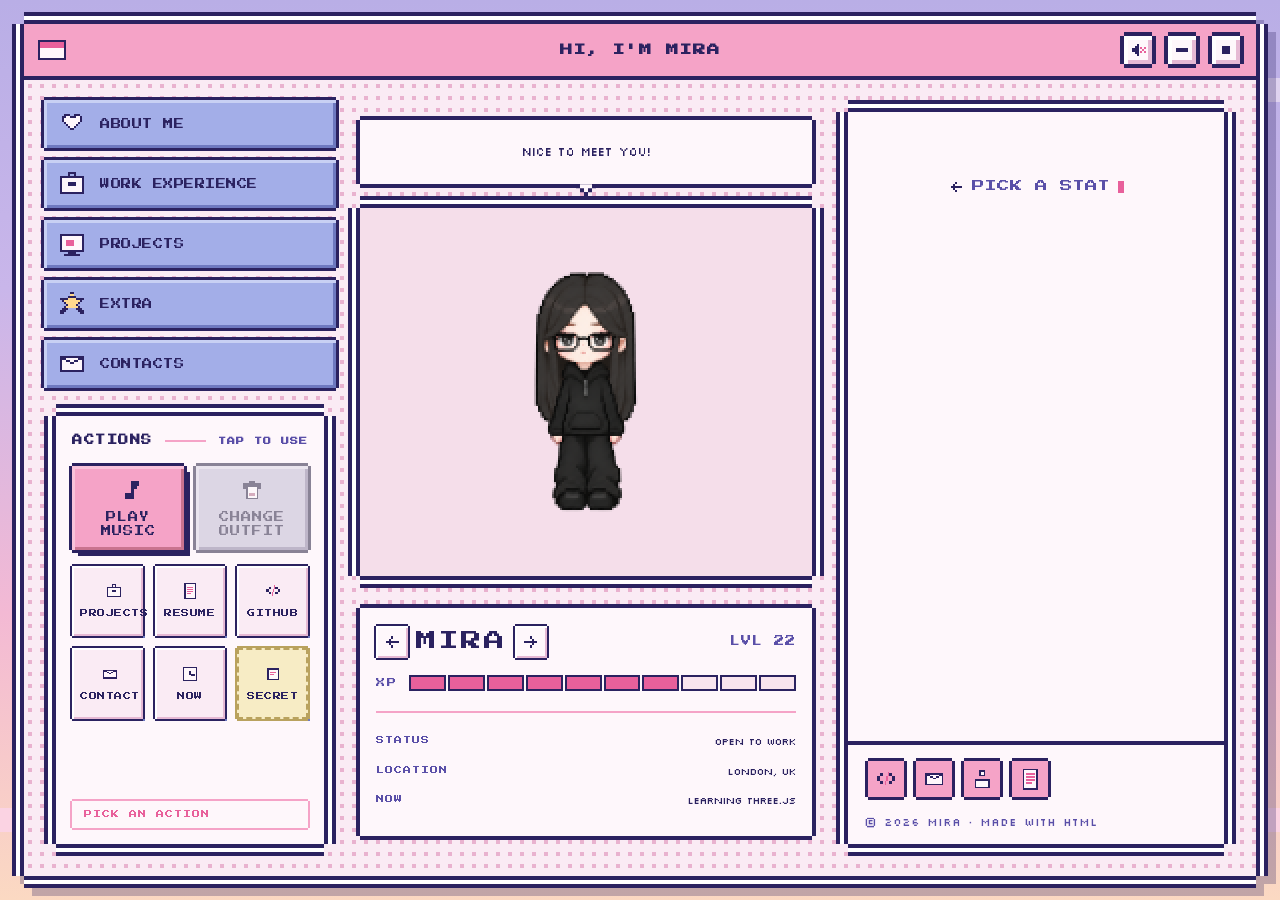
==== commit 1ea37817: "Actions panel and character states Third of four passes. js/gaze.js and assets/sprites/ stay out of " ====
--- a/index.html
+++ b/index.html
@@ -82,9 +82,9 @@
         <ul class="stats__list" id="stat-list"></ul>
       </nav>
 
-      <!-- Заполняется из SITE_DATA.inventory. Счётчик COLLECTED считается
-           по данным, см. js/store.js -->
-      <section class="inv px-box px-double" id="inventory" aria-labelledby="inv-title"></section>
+      <!-- Панель действий. Заполняется из SITE_DATA.actions:
+           два primary сверху, шесть слотов снизу, строка обратной связи. -->
+      <section class="acts px-box px-double" id="actions" aria-labelledby="act-title"></section>
     </div>
 
     <!-- Колонка 2: персонаж -->
@@ -96,7 +96,11 @@
 
       <div class="hero__display display px-box px-double">
         <div class="display__inner">
-          <div class="char" id="char"></div>
+          <!-- #stage — обёртка под анимации состояний. Всё, что внутри .char,
+               принадлежит gaze.js: он подставляет туда направление взгляда. -->
+          <div class="stage" id="stage" data-state="idle">
+            <div class="char" id="char"></div>
+          </div>
         </div>
       </div>
 
--- a/css/02-base.css
+++ b/css/02-base.css
@@ -77,6 +77,23 @@
   z-index: 5;
 }
 
+/* У пиксельных боксов кольцо рисуется box-shadow'ом: outline в Safari
+   не повторяет их форму. :focus оставлен фолбэком для браузеров без
+   :focus-visible и гасится там, где :focus-visible поддерживается. */
+.px-box:focus,
+.px-box:focus-visible {
+  outline: none;
+  --px-ring-w: calc(var(--bd) + 3px);
+  --px-ring-c: var(--accent);
+  z-index: 5;
+}
+@supports selector(:focus-visible) {
+  .px-box:focus:not(:focus-visible) {
+    --px-ring-w: 0px;
+    --px-ring-c: transparent;
+  }
+}
+
 /* ---------- Утилиты ---------- */
 
 /* Полный текст для скринридеров, пока на экране идёт посимвольная печать */
--- a/css/03-pixel-box.css
+++ b/css/03-pixel-box.css
@@ -23,6 +23,8 @@
   --px-drop-x: 0;
   --px-drop-y: 0;
   --px-drop-c: transparent;
+  --px-ring-w: 0px;
+  --px-ring-c: transparent;
   position: relative;
   background: var(--px-fill);
   box-shadow:
@@ -45,6 +47,9 @@
        поэтому кольца рисуются поверх неё. Смещение кратно --bd, иначе
        тень целиком спряталась бы под первым кольцом. */
     var(--px-drop-x) var(--px-drop-y) 0 0 var(--px-drop-c),
+    /* кольцо фокуса: box-shadow, а не outline — Safari не повторяет
+       outline'ом форму пиксельной рамки */
+    0 0 0 var(--px-ring-w) var(--px-ring-c),
     /* фаска */
     inset var(--bd) var(--bd) 0 0 var(--px-hi),
     inset calc(-1 * var(--bd)) calc(-1 * var(--bd)) 0 0 var(--px-lo);
--- a/css/05-components.css
+++ b/css/05-components.css
@@ -410,64 +410,218 @@
 }
 .featured__cta svg { width: 14px; height: 14px; }
 
-/* ============ ИНВЕНТАРЬ ============ */
-.inv {
+/* ============ ПАНЕЛЬ ДЕЙСТВИЙ ============ */
+.acts {
   display: flex;
   flex-direction: column;
+  gap: var(--sp-4);
+  padding: var(--sp-4);
+  margin: var(--sp-3);
+  min-height: 0;
+}
+.actions__title {
+  display: flex;
+  align-items: center;
   gap: var(--sp-3);
-  padding: var(--sp-3);
-  margin: var(--sp-3);            /* место под двойную рамку */
-  min-height: 0;
-}
-.inv__title {
-  display: flex;
-  align-items: center;
-  gap: var(--sp-3);
-  font-family: var(--font-display);
-  font-size: var(--fs-sm);
-  letter-spacing: 1px;
-}
-.inv__rule { flex: 1 1 auto; height: var(--bd); background: var(--accent-soft); }
-
-/* Строки тянутся и ужимаются вместе с колонкой: при низком вьюпорте
-   плитки становятся ниже, но остаются видимыми целиком. Жёсткий
-   aspect-ratio здесь резал бы нижний ряд. */
-.inv__grid {
-  display: grid;
-  grid-template-columns: repeat(3, minmax(0, 1fr));
-  grid-auto-rows: minmax(36px, 1fr);
-  gap: var(--sp-3);
-  min-height: 0;
-}
-.inv__tile {
-  display: grid;
-  place-items: center;
-  height: 100%;
+  font-family: var(--font-display);
+  font-size: var(--fs-sm);
+  letter-spacing: 1.5px;
+}
+.actions__rule { flex: 1 1 auto; height: var(--bd-sm); background: var(--accent-soft); }
+.actions__hint {
+  font-family: var(--font-display);
+  font-size: var(--fs-xs);
+  letter-spacing: 1px;
+  color: var(--ink-2);
+  white-space: nowrap;
+}
+
+.actions__primary { display: grid; grid-template-columns: repeat(2, minmax(0, 1fr)); gap: var(--sp-3); }
+.actions__grid    { display: grid; grid-template-columns: repeat(3, minmax(0, 1fr)); gap: var(--sp-3); }
+
+/* ---- Общая плитка действия ---- */
+.act {
+  position: relative;
+  display: grid;
+  justify-items: center;
+  align-content: center;
+  gap: var(--sp-2);
+  width: 100%;
+  min-height: var(--tap);
+  padding: var(--sp-3) var(--sp-2);
+  text-align: center;
+  text-decoration: none;
+  transition: transform 80ms steps(2);
+}
+
+/* ---- Primary: насыщенная заливка, рамка 3px, выраженная тень ---- */
+.act--primary {
+  --bd: var(--bd-md);
+  --px-fill: var(--accent-soft);
+  --px-hi: var(--accent-hi);
+  --px-lo: var(--accent-lo);
+  min-height: 76px;
+  font-family: var(--font-display);
+  font-size: var(--fs-sm);
+  letter-spacing: 1px;
+}
+.act--primary .act__icon svg { width: 24px; height: 24px; }
+/* Второе primary-действие в своём, фиолетовом тоне */
+.act--primary[data-action="outfit"] {
+  --px-fill: var(--violet);
+  --px-hi: var(--violet-hi);
+  --px-lo: var(--violet-lo);
+}
+
+/* ---- Slot: заливка ближе к фону панели, рамка 2px, тень слабее ---- */
+.act--slot {
   --bd: var(--bd-sm);
-  --px-fill: var(--tile);
-}
-.inv__tile svg { width: 62%; height: 62%; }
-
-/* Незакрытая ячейка: пунктир вместо рамки и знак вопроса */
-.inv__tile--locked {
-  --px-fill: transparent;
-  --px-line: transparent;
-  border: var(--bd) dashed var(--ink-2);
-  opacity: 0.75;
-}
-.inv__q {
-  font-family: var(--font-display);
-  font-size: var(--fs-lg);
-  color: var(--ink-2);
-}
-
-.inv__count {
+  --px-fill: var(--slot);
+  --px-hi: var(--face-hi);
+  --px-lo: var(--face-lo);
+  --px-drop-x: var(--bd-sm);
+  --px-drop-y: var(--bd-sm);
+  --px-drop-c: var(--tile-lo);
+  aspect-ratio: 1;
   font-family: var(--font-display);
   font-size: var(--fs-xs);
-  letter-spacing: 1px;
-  margin-top: auto;               /* прижимаем к низу панели */
-}
-.inv__hint { font-size: var(--fs-sm); color: var(--ink-2); }
+  letter-spacing: 0.5px;
+}
+.act--slot .act__icon svg { width: 18px; height: 18px; }
+
+/* Единственный жёлтый элемент на сайте */
+.act--secret {
+  --px-fill: var(--secret);
+  --px-line: var(--secret-line);
+  --px-hi: transparent;
+  --px-lo: transparent;
+  border: var(--bd-sm) dashed var(--secret-line);
+}
+
+.act__label { line-height: var(--lh-tight); }
+.act__icon { display: grid; place-items: center; }
+
+/* Бейдж ON: только у включённого переключателя. Абсолютное позиционирование
+   здесь — украшение, не структура. */
+.act__badge {
+  display: none;
+  position: absolute;
+  top: calc(-1 * var(--bd-md));
+  right: calc(-1 * var(--bd-md));
+  padding: 1px var(--sp-1);
+  background: var(--ink);
+  color: var(--panel);
+  font-family: var(--font-display);
+  font-size: var(--fs-xs);
+  letter-spacing: 1px;
+}
+.act[aria-pressed="true"] .act__badge { display: block; }
+
+/* ---- Состояния контролов ---- */
+.act:hover {
+  transform: translateY(-2px);
+  --px-drop-y: calc(var(--bd) * 2 + 2px);
+}
+.act--slot:hover { --px-fill: var(--panel); }
+
+.act:active,
+.act.is-pressed {
+  transform: translateY(2px);
+  --px-drop-x: 0px;
+  --px-drop-y: 0px;
+}
+
+/* Переключатель остаётся подсвеченным, пока включён */
+.act[aria-pressed="true"] {
+  --px-fill: var(--accent-soft);
+  --px-hi: var(--accent-lo);
+  --px-lo: var(--accent-hi);
+}
+
+.act[disabled],
+.act[aria-disabled="true"] {
+  opacity: 0.55;
+  filter: saturate(0.5);
+  transform: none;
+  --px-drop-x: 0px;
+  --px-drop-y: 0px;
+}
+
+/* ---- Строка обратной связи под сеткой ---- */
+.actions__feedback {
+  --bd: var(--bd-sm);
+  --px-fill: var(--panel);
+  --px-line: var(--accent-soft);
+  margin-top: auto;
+  padding: var(--sp-2) var(--sp-3);
+  font-family: var(--font-display);
+  font-size: var(--fs-xs);
+  letter-spacing: 1px;
+  line-height: var(--lh-tight);
+  color: var(--accent);
+}
+
+/* ============ СОСТОЯНИЯ ПЕРСОНАЖА ============
+   Анимации живут на обёртке #stage. Сам <img> не трогаем: его src
+   подставляет gaze.js, и он продолжает следить за курсором пока идёт
+   дыхание или танец. Только transform — никаких width/top по таймеру. */
+.stage {
+  display: grid;
+  place-items: center;
+  transform-origin: 50% 100%;   /* вращение от ног, а не от середины тела */
+}
+.stage[data-state="idle"]  { animation: breathe 2.4s ease-in-out infinite; }
+.stage[data-state="dance"] { animation: dance 0.9s ease-in-out infinite; }
+.stage[data-motion="off"]  { animation: none !important; }
+
+@keyframes breathe {
+  50% { transform: translateY(-2px); }
+}
+@keyframes dance {
+  0%   { transform: rotate(-5deg) translateY(0); }
+  25%  { transform: rotate(0deg)  translateY(-4px); }
+  50%  { transform: rotate(5deg)  translateY(0); }
+  75%  { transform: rotate(0deg)  translateY(-4px); }
+  100% { transform: rotate(-5deg) translateY(0); }
+}
+
+/* ============ ДИАЛОГОВОЕ ОКНО: МУЗЫКА ============ */
+.hero__bubble { position: relative; }
+.eq {
+  display: none;
+  position: absolute;
+  left: var(--sp-3);
+  bottom: var(--sp-2);
+  gap: 2px;
+  align-items: flex-end;
+  height: 10px;
+}
+.hero__bubble.is-music .eq { display: flex; }
+.eq__bar {
+  width: 3px;
+  height: 10px;
+  background: var(--accent);
+  transform-origin: 50% 100%;
+  animation: eq 0.8s ease-in-out infinite;
+}
+.eq__bar:nth-child(2) { animation-delay: 0.2s; }
+.eq__bar:nth-child(3) { animation-delay: 0.4s; }
+.eq__bar:nth-child(4) { animation-delay: 0.1s; }
+@keyframes eq {
+  0%, 100% { transform: scaleY(0.4); }
+  50%      { transform: scaleY(1); }
+}
+
+.bubble__note {
+  display: none;
+  position: absolute;
+  right: var(--sp-3);
+  top: var(--sp-2);
+  width: 12px;
+  height: 12px;
+  opacity: 0.5;
+}
+.hero__bubble.is-music .bubble__note { display: block; }
 
 /* ============ СТАТЫ ПЕРСОНАЖА ============ */
 .charstats {
--- a/css/07-responsive.css
+++ b/css/07-responsive.css
@@ -39,15 +39,10 @@
   /* Список статов сворачивается гамбургером, чтобы контент был ближе */
   .stats[data-collapsed="true"] .stats__list { display: none; }
 
-  /* Инвентарь уходит под список статов и раскладывается по 4 в ряд.
-     Панель статов персонажа остаётся на месте, в центральной колонке. */
+  /* Панель действий уходит под список статов. Панель статов персонажа
+     остаётся на месте, в центральной колонке. */
   .col-left { grid-template-rows: auto auto; }
-  /* Тач: плитки обязаны быть не мельче 44px, тут места по высоте вдоволь */
-  .inv__grid {
-    grid-template-columns: repeat(4, minmax(0, 1fr));
-    grid-auto-rows: minmax(var(--tap), auto);
-  }
-  .inv__tile { aspect-ratio: 1; }
+  .actions__grid { grid-template-columns: repeat(4, minmax(0, 1fr)); }
 
   .hero__bubble { max-width: 420px; justify-self: center; }
   .hero__plate  { max-width: 420px; justify-self: center; }
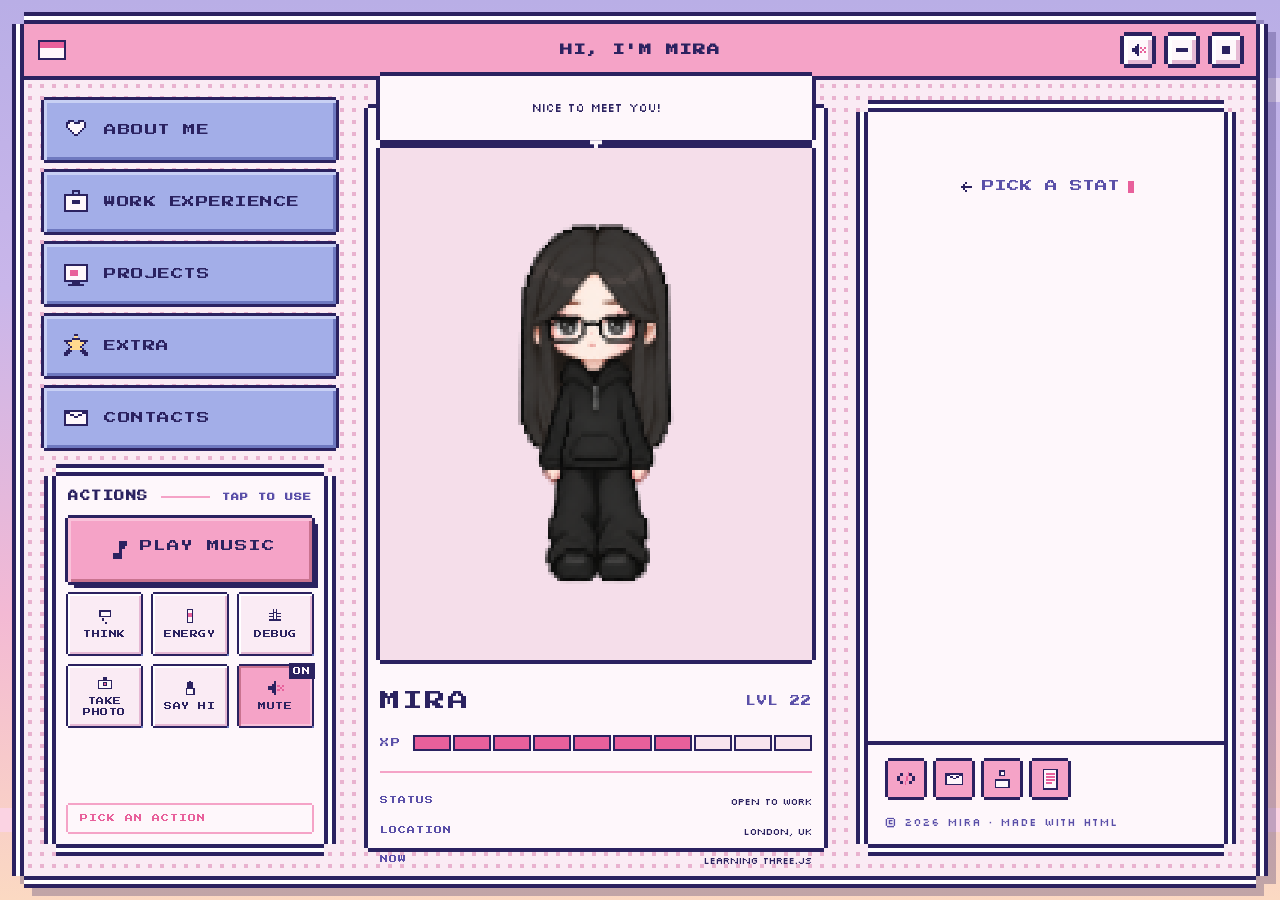
==== commit 915b2269: "Centre column to the mockup, bigger nav, new ACTIONS, drop FEATURED The centre was three stacked pan" ====
--- a/index.html
+++ b/index.html
@@ -87,27 +87,30 @@
       <section class="acts px-box px-double" id="actions" aria-labelledby="act-title"></section>
     </div>
 
-    <!-- Колонка 2: персонаж -->
-    <div class="hero">
+    <!-- Колонка 2: персонаж.
+         ОДНА панель с ОДНОЙ рамкой. Внутри — окно реплики и сцена, у каждого
+         своя полная рамка; профиль идёт без рамки, как в макете. -->
+    <section class="hero px-box" id="hero" aria-label="Character">
       <div class="hero__bubble px-box px-bubble">
         <span id="bubble-ink" aria-hidden="true"></span>
         <span class="sr-only" id="bubble-sr"></span>
       </div>
 
-      <div class="hero__display display px-box px-double">
+      <div class="hero__stage display px-box">
         <div class="display__inner">
           <!-- #stage — обёртка под анимации состояний. Всё, что внутри .char,
                принадлежит gaze.js: он подставляет туда направление взгляда. -->
           <div class="stage" id="stage" data-state="idle">
             <div class="char" id="char"></div>
           </div>
+          <div class="overlays" id="overlays" aria-hidden="true"></div>
         </div>
       </div>
 
-      <!-- Карточка профиля: имя, стрелки, LVL, шкала XP и строки статуса.
+      <!-- Имя и LVL, шкала XP, разделитель, строки статуса.
            Собирается в app.js из SITE_DATA.profile и SITE_DATA.character -->
-      <section class="charstats px-box" id="charstats" aria-label="Character profile"></section>
-    </div>
+      <div class="charstats" id="charstats"></div>
+    </section>
 
     <!-- Колонка 3: контент.
          Контур .px-box рисуется снаружи, поэтому скроллит вложенный #content. -->
--- a/css/01-tokens.css
+++ b/css/01-tokens.css
@@ -129,7 +129,8 @@
   --bd-md: 3px;              /* primary-действия и кнопки навигации */
   --bd-sm: 2px;              /* вторичные слоты, мелкие чипы */
   --titlebar-h: 56px;
-  --char-scale: 2;           /* ТОЛЬКО целые: 2 / 1 (см. 07-responsive) */
+  --char-scale: 3;           /* ТОЛЬКО целые: 3 / 2 / 1 (см. 07-responsive) */
+  --stage-pad: 64px;         /* поля сцены: персонаж занимает ~3/4 её высоты */
   --char-size: 128px;        /* размер кадра спрайта в исходнике */
   --tap: 44px;               /* минимальная тач-цель */
 
--- a/css/02-base.css
+++ b/css/02-base.css
@@ -12,6 +12,10 @@
   height: 100%;
   margin: 0;
   padding: 0;
+  /* iOS Safari врёт про высоту из-за адресной строки: сначала vh, следом
+     dvh — браузеры без поддержки dvh просто проигнорируют вторую строку. */
+  min-height: 100vh;
+  min-height: 100dvh;
 }
 
 body {
--- a/css/04-layout.css
+++ b/css/04-layout.css
@@ -48,9 +48,12 @@
   /* Персонаж — главный гиммик, поэтому центр получает фиксированный
      коридор, левая колонка неизменна, а всё лишнее забирает правая.
      Треки в minmax, а не в px: сетка живёт от 1280 до 1920 как есть. */
+  /* Центр расширен: при масштабе 3 спрайт занимает 384px, и с полями
+     панели минимальная ширина сцены доходит до 400 — в прежние 460
+     минус отступы она не помещалась и значения справа обрезало. */
   grid-template-columns:
     minmax(280px, 300px)
-    minmax(400px, 460px)
+    minmax(420px, 480px)
     minmax(0, 1fr);
   gap: var(--sp-4);
   padding: var(--sp-4);
@@ -83,23 +86,23 @@
 }
 
 /* ---------- Колонка 2: персонаж ---------- */
+/* Одна панель с одной рамкой. Внутри — окно реплики, сцена и профиль;
+   вложенных коробок с двойными обводками в макете нет. */
 .hero {
   grid-area: hero;
   display: grid;
-  /* Все строки по контенту: иначе строка с персонажем растягивалась
-     и отрывала спич-бабл от его головы. Центрируем группу целиком. */
   grid-template-rows: auto auto auto;
   gap: var(--sp-4);
   align-content: center;
-  justify-items: center;
-  padding: var(--sp-1);
+  padding: var(--sp-3);
+  margin: var(--sp-3);
   min-height: 0;
 }
-/* Бабл придвинут к персонажу: между ними только хвостик, поэтому
-   собственный отступ строки гасим отрицательным margin. */
-.hero__bubble  { grid-row: 1; width: 100%; margin-bottom: calc(-1 * var(--sp-2)); }
-.hero__display { grid-row: 2; width: 100%; margin: var(--sp-4) 0; }
-.charstats     { grid-row: 3; width: 100%; }
+.hero > * { min-width: 0; }
+/* Бабл придвинут к персонажу: между ними только хвостик */
+.hero__bubble { grid-row: 1; width: 100%; margin-bottom: calc(-1 * var(--sp-2)); }
+.hero__stage  { grid-row: 2; width: 100%; }
+.charstats    { grid-row: 3; width: 100%; }
 
 /* ---------- Колонка 3: контент ----------
    Контур .px-box рисуется снаружи бокса, поэтому overflow:hidden здесь
--- a/css/05-components.css
+++ b/css/05-components.css
@@ -37,12 +37,12 @@
   align-items: center;
   gap: var(--sp-3);
   width: 100%;
-  min-height: var(--tap);
-  padding: var(--sp-2) var(--sp-3);
+  min-height: 60px;
+  padding: var(--sp-3) var(--sp-4);
   --bd: var(--bd-md);
   --px-fill: var(--tile);
   font-family: var(--font-display);
-  font-size: var(--fs-sm);
+  font-size: var(--fs-md);
   line-height: 1.4;
   letter-spacing: 0.5px;
   transition: background-color 80ms steps(2);
@@ -75,22 +75,33 @@
   align-items: center;
 }
 
+/* Сцена: прямоугольник с одной полной рамкой и однотонной заливкой.
+   Никаких внутренних колец — .display__inner больше не px-box. */
 .display {
   --px-fill: var(--display);
-  padding: var(--sp-2);
-}
-
-/* Спрайт стоит по центру рамки по обеим осям. Поля сверху и снизу заданы
-   одним padding-block, поэтому равны по определению — раньше сцена была
-   ровно по размеру спрайта и он упирался в нижнюю грань.
-   gaze.js меряет сам <img> через getBoundingClientRect, так что его центр
-   уезжает вместе со спрайтом и пересчитывать ничего не нужно. */
+  padding: 0;
+}
+
+/* Персонаж по центру по обеим осям. Поля заданы одним padding-block,
+   поэтому равны по определению. --stage-pad подобран так, чтобы спрайт
+   занимал примерно три четверти высоты сцены, как в макете.
+   gaze.js меряет сам <img>, так что центр уезжает вместе со спрайтом. */
 .display__inner {
-  display: grid;
-  place-items: center;
-  padding-block: var(--sp-7);
-  padding-inline: var(--sp-4);
-  min-height: calc(var(--char-size) * var(--char-scale) + var(--sp-7) * 2);
+  position: relative;
+  display: grid;
+  place-items: center;
+  padding-block: var(--stage-pad);
+  padding-inline: var(--sp-2);
+  min-height: calc(var(--char-size) * var(--char-scale) + var(--stage-pad) * 2);
+}
+
+/* Накладки поверх сцены: `...`, лампочка, +10 ENERGY, вспышка */
+.overlays {
+  position: absolute;
+  inset: 0;
+  display: grid;
+  place-items: center;
+  pointer-events: none;
 }
 
 .char {
@@ -360,62 +371,12 @@
 }
 .link:hover { --px-fill: var(--accent-soft); }
 
-/* ============ FEATURED PROJECT ============
-   Идёт сразу под метаданными; свободное место панели уходит вниз,
-   между карточкой и подвалом. */
-.featured {
-  display: grid;
-  grid-template-columns: auto minmax(0, 1fr) auto;
-  align-items: center;
-  gap: var(--sp-4);
-  padding: var(--sp-4);
-  margin-top: calc(var(--sp-4) + var(--sp-1));
-  --bd: var(--bd-md);
-  --px-fill: var(--workspace);
-}
-.featured__icon {
-  display: grid;
-  place-items: center;
-  width: 56px; height: 56px;
-  --bd: var(--bd-sm);
-  --px-fill: var(--panel);
-}
-.featured__icon svg { width: 32px; height: 32px; }
-.featured__body { display: grid; gap: var(--sp-2); min-width: 0; }
-.featured__label {
-  font-family: var(--font-display);
-  font-size: var(--fs-label);
-  letter-spacing: 1.5px;
-  color: var(--ink-2);
-}
-.featured__title {
-  font-family: var(--font-display);
-  font-size: var(--fs-lg);
-  letter-spacing: 1px;
-}
-.featured__text { font-size: var(--fs-sm); color: var(--ink-2); line-height: var(--lh-body); }
-.featured__cta {
-  display: inline-flex;
-  align-items: center;
-  gap: var(--sp-2);
-  min-height: var(--tap);
-  padding: var(--sp-2) var(--sp-3);
-  --bd: var(--bd-md);
-  --px-fill: var(--accent-soft);
-  font-family: var(--font-display);
-  font-size: var(--fs-sm);
-  letter-spacing: 1px;
-  text-decoration: none;
-  white-space: nowrap;
-}
-.featured__cta svg { width: 14px; height: 14px; }
-
 /* ============ ПАНЕЛЬ ДЕЙСТВИЙ ============ */
 .acts {
   display: flex;
   flex-direction: column;
-  gap: var(--sp-4);
-  padding: var(--sp-4);
+  gap: var(--sp-3);
+  padding: var(--sp-3);
   margin: var(--sp-3);
   min-height: 0;
 }
@@ -436,7 +397,8 @@
   white-space: nowrap;
 }
 
-.actions__primary { display: grid; grid-template-columns: repeat(2, minmax(0, 1fr)); gap: var(--sp-3); }
+.actions__row     { display: grid; gap: var(--sp-3); min-width: 0; }
+.actions__primary { display: grid; grid-template-columns: minmax(0, 1fr); gap: var(--sp-3); }
 .actions__grid    { display: grid; grid-template-columns: repeat(3, minmax(0, 1fr)); gap: var(--sp-3); }
 
 /* ---- Общая плитка действия ---- */
@@ -455,14 +417,19 @@
 }
 
 /* ---- Primary: насыщенная заливка, рамка 3px, выраженная тень ---- */
+/* Заметно контрастнее маленьких: насыщенная заливка, рамка толще, тень
+   выраженнее. Занимает всю ширину панели. */
 .act--primary {
   --bd: var(--bd-md);
   --px-fill: var(--accent-soft);
   --px-hi: var(--accent-hi);
   --px-lo: var(--accent-lo);
-  min-height: 76px;
-  font-family: var(--font-display);
-  font-size: var(--fs-sm);
+  grid-auto-flow: column;
+  justify-content: center;
+  gap: var(--sp-3);
+  min-height: 64px;
+  font-family: var(--font-display);
+  font-size: var(--fs-md);
   letter-spacing: 1px;
 }
 .act--primary .act__icon svg { width: 24px; height: 24px; }
@@ -474,6 +441,8 @@
 }
 
 /* ---- Slot: заливка ближе к фону панели, рамка 2px, тень слабее ---- */
+/* Тише главной: заливка близка к фону панели, рамка тоньше, но полная
+   со всех четырёх сторон, тень слабее. */
 .act--slot {
   --bd: var(--bd-sm);
   --px-fill: var(--slot);
@@ -482,10 +451,19 @@
   --px-drop-x: var(--bd-sm);
   --px-drop-y: var(--bd-sm);
   --px-drop-c: var(--tile-lo);
-  aspect-ratio: 1;
+  min-height: 60px;
+  padding: var(--sp-2) var(--sp-1);
+  gap: var(--sp-1);
   font-family: var(--font-display);
   font-size: var(--fs-xs);
   letter-spacing: 0.5px;
+}
+/* Длинная подпись переносится на две строки, а не обрезается */
+.act--slot .act__label {
+  white-space: normal;
+  word-break: normal;
+  overflow-wrap: anywhere;
+  line-height: 1.3;
 }
 .act--slot .act__icon svg { width: 18px; height: 18px; }
 
@@ -624,10 +602,11 @@
 .hero__bubble.is-music .bubble__note { display: block; }
 
 /* ============ СТАТЫ ПЕРСОНАЖА ============ */
+/* Профиль идёт внутри общей панели и своей рамки не имеет */
 .charstats {
   display: grid;
   gap: var(--sp-4);
-  padding: var(--sp-4);
+  padding: var(--sp-2) 0 0;
 }
 
 /* Шапка карточки: имя слева, уровень справа, стрелки рядом с именем */
@@ -691,17 +670,6 @@
 }
 .charstats__rows dd { margin: 0; text-align: right; }
 
-/* ============ СТРЕЛКИ У ПЛАШКИ ИМЕНИ ============ */
-.nav-arrow {
-  flex: 0 0 auto;
-  display: grid;
-  place-items: center;
-  --bd: var(--bd-sm);
-  width: 32px;
-  height: 32px;
-}
-.nav-arrow svg { width: 18px; height: 18px; }
-
 /* ============ ПОДВАЛ ============ */
 .footer__links { display: flex; gap: var(--sp-3); padding: var(--sp-1); }
 .footer__link {
--- a/css/07-responsive.css
+++ b/css/07-responsive.css
@@ -5,7 +5,10 @@
 
 /* --- Масштаб персонажа: ТОЛЬКО целые множители.
        Дробный scale ломает pixelated: часть «пикселей» станет 3px, часть 4px. --- */
-@media (max-width: 560px) { :root { --char-scale: 1; } }
+/* Масштаб спрайта — только целые множители, и поля сцены вместе с ним:
+   дробные значения ломают и pixelated, и попадание рамок на целый пиксель. */
+@media (max-width: 1100px) { :root { --char-scale: 2; --stage-pad: 40px; } }
+@media (max-width: 560px)  { :root { --char-scale: 1; --stage-pad: 16px; } }
 
 /* ============ <= 900px: три колонки складываются вертикально ============ */
 @media (max-width: 900px) {
@@ -13,15 +16,27 @@
 
   .screen { height: min(100%, 100%); }
 
+  /* Порядок блоков: шапка -> реплика -> персонаж -> профиль -> ДЕЙСТВИЯ ->
+     навигация -> контент -> подвал. Действия стоят сразу под персонажем
+     намеренно: нажал — реакцию видно на том же экране, без прокрутки.
+     .col-left раскрывается через display: contents, чтобы её дети встали
+     в сетку рабочей области по отдельности. */
   .workspace {
-    grid-template-areas: "hero" "stats" "content";
+    grid-template-areas: "hero" "acts" "nav" "content";
     grid-template-columns: minmax(0, 1fr);
-    grid-template-rows: auto auto auto;
+    grid-template-rows: auto auto auto auto;
     align-content: start;
     gap: var(--sp-4);
     overflow-y: auto;                 /* скроллит рабочая область, не страница */
     overscroll-behavior: contain;
+    -webkit-overflow-scrolling: touch;
   }
+  .col-left { display: contents; }
+  /* display: contents меняет дерево боксов, но не DOM: правило
+     .workspace > * до этих элементов уже не достаёт, поэтому снимаем
+     min-height: 0 явно — он нужен только десктопной колонке. */
+  .acts  { grid-area: acts; margin: var(--sp-3) 0; min-height: auto; }
+  .stats { grid-area: nav; min-height: auto; }
 
   /* На десктопе min-height:0 обязателен — без него колонки не сжимаются и
      внутренний скролл не включается. Здесь он, наоборот, вреден: свободного
@@ -39,10 +54,61 @@
   /* Список статов сворачивается гамбургером, чтобы контент был ближе */
   .stats[data-collapsed="true"] .stats__list { display: none; }
 
-  /* Панель действий уходит под список статов. Панель статов персонажа
-     остаётся на месте, в центральной колонке. */
-  .col-left { grid-template-rows: auto auto; }
-  .actions__grid { grid-template-columns: repeat(4, minmax(0, 1fr)); }
+  /* Действия — одна горизонтальная лента, два главных первыми.
+     Оба контейнера становятся flex-строками внутри общей прокрутки,
+     поэтому визуально это один непрерывный ряд. */
+  /* flex: 0 0 auto обязателен: overflow-x: auto делает элемент скролл-
+     контейнером по ОБЕИМ осям, а у такого минимальный размер во flex равен
+     нулю — без этого ряд схлопывается, а кнопки вылезают за панель.
+     overflow-y: hidden убирает заодно паразитный вертикальный скролл. */
+  .actions__row {
+    display: flex;
+    flex: 0 0 auto;
+    gap: var(--sp-3);
+    overflow-x: auto;
+    overflow-y: hidden;
+    overscroll-behavior-x: contain;
+    scroll-snap-type: x proximity;
+    -webkit-overflow-scrolling: touch;
+    padding-bottom: var(--sp-2);
+  }
+  .actions__primary,
+  .actions__grid {
+    display: flex;
+    gap: var(--sp-3);
+    flex: 0 0 auto;
+    grid-template-columns: none;
+  }
+  .actions__row .act {
+    flex: 0 0 auto;
+    scroll-snap-align: start;
+  }
+  .act--primary { width: 104px; min-height: 88px; }
+  .act--slot { width: 88px; height: 88px; aspect-ratio: auto; }
+
+  /* Навигация — горизонтальная лента с полными подписями, без сокращений */
+  .stats__list {
+    flex-direction: row;
+    flex: 0 0 auto;
+    overflow-x: auto;
+    overflow-y: hidden;
+    overscroll-behavior-x: contain;
+    scroll-snap-type: x proximity;
+    -webkit-overflow-scrolling: touch;
+    padding-bottom: var(--sp-2);
+  }
+  .stat {
+    flex: 0 0 auto;
+    width: auto;
+    white-space: nowrap;
+    scroll-snap-align: start;
+  }
+
+  /* Сцена ужимается по высоте: на 390x844 без этого не помещается
+     связка «персонаж + реплика + кнопка действия». Блоки не выкидываем
+     и порядок не меняем — только поля. */
+  .hero { gap: var(--sp-3); padding: var(--sp-3); margin: var(--sp-3); }
+  .charstats { gap: var(--sp-3); padding: var(--sp-3); }
 
   .hero__bubble { max-width: 420px; justify-self: center; }
   .hero__plate  { max-width: 420px; justify-self: center; }
@@ -81,9 +147,6 @@
   .footer { flex-direction: column; align-items: flex-start; }
   .footer__link { width: var(--tap); height: var(--tap); }
   .footer__link svg { width: 24px; height: 24px; }
-  /* Стрелки профиля на тач-ширинах дорастают до полноценной цели */
-  .nav-arrow { width: var(--tap); height: var(--tap); }
-  .nav-arrow svg { width: 22px; height: 22px; }
   .charstats__rows { gap: var(--sp-1) var(--sp-2); }
 }
 
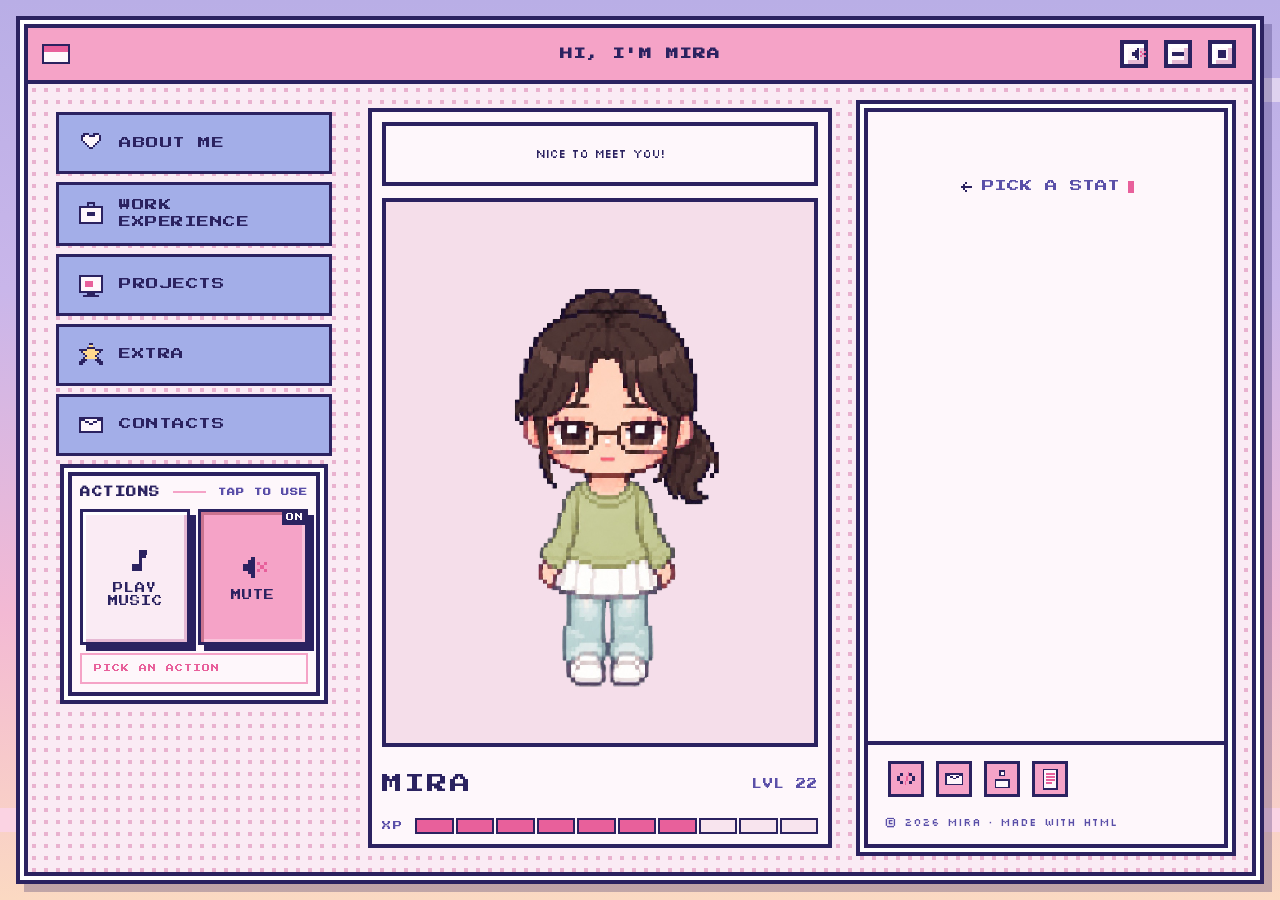
==== commit 7e8e2bc6: "Fix sidebar spacing and restore pixel UI details - ACTIONS panel: pulled back up near CONTACTS with " ====
--- a/index.html
+++ b/index.html
@@ -91,7 +91,7 @@
          ОДНА панель с ОДНОЙ рамкой. Внутри — окно реплики и сцена, у каждого
          своя полная рамка; профиль идёт без рамки, как в макете. -->
     <section class="hero px-box" id="hero" aria-label="Character">
-      <div class="hero__bubble px-box px-bubble">
+      <div class="hero__bubble px-box">
         <span id="bubble-ink" aria-hidden="true"></span>
         <span class="sr-only" id="bubble-sr"></span>
       </div>
--- a/css/01-tokens.css
+++ b/css/01-tokens.css
@@ -130,8 +130,19 @@
   --bd-sm: 2px;              /* вторичные слоты, мелкие чипы */
   --titlebar-h: 56px;
   --char-scale: 3;           /* ТОЛЬКО целые: 3 / 2 / 1 (см. 07-responsive) */
-  --stage-pad: 64px;         /* поля сцены: персонаж занимает ~3/4 её высоты */
+  --stage-pad: 48px;         /* поля сцены */
+  --stage-bias: 88px;        /* лишний верхний отступ: персонаж садится
+                                ниже центра сцены примерно на 7% её высоты */
   --char-size: 128px;        /* размер кадра спрайта в исходнике */
+
+  /* Пиксельные тени и кольца рисуются box-shadow'ом, а он НЕ занимает
+     места в потоке: элемент виден больше, чем его box, и наезжает на
+     соседа. Эти величины закладываются в зазоры и внутренние отступы.
+     --px-bleed зависит от локального --bd, поэтому у панели с рамкой 4px
+     он 8px, а у кнопки с рамкой 3px — 6px. */
+  --px-bleed: calc(var(--bd) * 2);   /* кольцо .px-double и пиксельная тень */
+  --px-lift: 2px;                    /* :hover приподнимает кнопку */
+  --px-clear: calc(var(--px-bleed) + var(--px-lift));
   --tap: 44px;               /* минимальная тач-цель */
 
   /* ---------- Типографика (по 8px em-гриду Press Start 2P) ---------- */
--- a/css/02-base.css
+++ b/css/02-base.css
@@ -104,7 +104,9 @@
 .sr-only {
   position: absolute;
   width: 1px; height: 1px;
-  margin: -1px; padding: 0;
+  /* Без отрицательного margin: за невидимость отвечает clip-path,
+     а -1px только ломал бы расчёт отступов у соседей. */
+  margin: 0; padding: 0;
   overflow: hidden;
   clip: rect(0 0 0 0);
   clip-path: inset(50%);
--- a/css/03-pixel-box.css
+++ b/css/03-pixel-box.css
@@ -16,47 +16,51 @@
 .px-box {
   --px-fill: var(--panel);
   --px-line: var(--ink);
-  --px-gap: transparent;         /* прослойка второго кольца */
-  --px-line2: transparent;       /* третье кольцо */
   --px-hi: transparent;          /* фаска: светлая грань сверху-слева */
   --px-lo: transparent;          /* фаска: тёмная грань снизу-справа */
-  --px-drop-x: 0;
-  --px-drop-y: 0;
+  --px-gap-w: 0px;               /* прослойка двойной рамки */
+  --px-gap-c: transparent;
+  --px-line2-w: 0px;             /* внешнее кольцо двойной рамки */
+  --px-line2-c: transparent;
+  --px-drop-x: 0px;
+  --px-drop-y: 0px;
   --px-drop-c: transparent;
-  --px-ring-w: 0px;
+  --px-ring-w: 0px;              /* кольцо фокуса */
   --px-ring-c: transparent;
+
   position: relative;
   background: var(--px-fill);
+
+  /* Рамка — настоящий border, а не стопка теней: он есть со всех четырёх
+     сторон и по определению смыкается в углах. Прежние три кольца через
+     box-shadow оставляли углы открытыми и местами расходились. */
+  border: var(--bd) solid var(--px-line);
+
   box-shadow:
-    /* кольцо 1 — вплотную к боксу */
-    0 calc(-1 * var(--bd)) 0 0 var(--px-line),
-    0 var(--bd)            0 0 var(--px-line),
-    calc(-1 * var(--bd)) 0 0 0 var(--px-line),
-    var(--bd)            0 0 0 var(--px-line),
-    /* кольцо 2 — перекрывается первым, поэтому видна только полоса 4..8px */
-    0 calc(-2 * var(--bd)) 0 0 var(--px-gap),
-    0 calc(2 * var(--bd))  0 0 var(--px-gap),
-    calc(-2 * var(--bd)) 0 0 0 var(--px-gap),
-    calc(2 * var(--bd))  0 0 0 var(--px-gap),
-    /* кольцо 3 — видна полоса 8..12px */
-    0 calc(-3 * var(--bd)) 0 0 var(--px-line2),
-    0 calc(3 * var(--bd))  0 0 var(--px-line2),
-    calc(-3 * var(--bd)) 0 0 0 var(--px-line2),
-    calc(3 * var(--bd))  0 0 0 var(--px-line2),
-    /* пиксельная тень: смещённая копия без размытия. Идёт последней,
-       поэтому кольца рисуются поверх неё. Смещение кратно --bd, иначе
-       тень целиком спряталась бы под первым кольцом. */
+    /* Одно ровное кольцо для двойной рамки: прослойка, следом внешняя
+       линия. Обе через spread, поэтому тоже замкнуты по углам. */
+    0 0 0 var(--px-gap-w) var(--px-gap-c),
+    0 0 0 calc(var(--px-gap-w) + var(--px-line2-w)) var(--px-line2-c),
+    /* Пиксельная тень: смещённая копия без размытия */
     var(--px-drop-x) var(--px-drop-y) 0 0 var(--px-drop-c),
-    /* кольцо фокуса: box-shadow, а не outline — Safari не повторяет
+    /* Кольцо фокуса: box-shadow, а не outline — Safari не повторяет
        outline'ом форму пиксельной рамки */
     0 0 0 var(--px-ring-w) var(--px-ring-c),
-    /* фаска */
+    /* Фаска */
     inset var(--bd) var(--bd) 0 0 var(--px-hi),
     inset calc(-1 * var(--bd)) calc(-1 * var(--bd)) 0 0 var(--px-lo);
 }
 
-/* Пиксельная тень для кнопок. Панели пользуются .px-drop (filter), потому
-   что у них контур уходит на 12px и смещённая копия под него бы не вылезла. */
+/* Двойная рамка: border + белая прослойка + внешняя линия. Ровно два
+   кольца поверх border'а, а не три подряд. */
+.px-double {
+  --px-gap-w: var(--bd);
+  --px-gap-c: var(--frame-gap);
+  --px-line2-w: var(--bd);
+  --px-line2-c: var(--ink);
+}
+
+/* Пиксельная тень для кнопок. Смещение кратно --bd. */
 .px-shadow {
   --px-drop-x: calc(var(--bd) * 2);
   --px-drop-y: calc(var(--bd) * 2);
@@ -64,44 +68,7 @@
 }
 .px-shadow--soft { --px-drop-c: var(--tile-lo); }
 
-/* Двойная рамка: тёмная снаружи, белая прослойка, тёмная внутри.
-   Порядок в box-shadow = порядок наложения: первая тень сверху, поэтому
-   кольца, перечисленные позже, видны только там, где их не закрыли ранние.
-   ВНИМАНИЕ: контур теперь выходит на 12px за бокс, а не на 4.
-   У родителей должен быть padding или gap не меньше 12px. */
-.px-double {
-  --px-gap: var(--frame-gap);
-  --px-line2: var(--ink);
-}
-
-/* Объёмная кнопка-плитка */
-.px-bevel {
-  --px-hi: var(--tile-hi);
-  --px-lo: var(--tile-lo);
-}
-
-/* Нажатое / активное состояние: фаска инвертируется, кнопка «проваливается» */
-.px-bevel:active,
-.px-bevel.is-pressed {
-  --px-hi: var(--tile-lo);
-  --px-lo: var(--tile-hi);
-  transform: translate(2px, 2px);
-}
-
-/* Утопленная поверхность (поле дисплея, поле ввода) */
-.px-inset {
-  --px-hi: var(--tile-lo);
-  --px-lo: var(--tile-hi);
-}
-
-/* Нейтральная светлая кнопка (BACK, mute, стрелки) */
-.px-face {
-  --px-fill: var(--face);
-  --px-hi: var(--face-hi);
-  --px-lo: var(--face-lo);
-}
-
-/* Пиксельная «тень» окна: drop-shadow повторяет силуэт со срезанными углами,
+/* Пиксельная «тень» окна: drop-shadow повторяет силуэт,
    в отличие от box-shadow, который нарисовал бы прямоугольник. */
 .px-drop { filter: drop-shadow(var(--sp-2) var(--sp-2) 0 var(--shadow)); }
 
@@ -113,52 +80,3 @@
   background-image: url("data:image/svg+xml,%3Csvg xmlns='http://www.w3.org/2000/svg' width='12' height='12'%3E%3Crect x='4' y='4' width='4' height='4' fill='%23E9B2CF'/%3E%3C/svg%3E");
   background-repeat: repeat;
 }
-
-/* ---------- Спич-бабл ----------
-   Хвостик — ступенчатый треугольник вниз-влево, как в references/Image 53.jpg.
-   ::after рисует контур, ::before кладёт заливку поверх нижней грани, чтобы
-   рамка в месте стыка «открылась» и хвост не выглядел приклеенным. */
-.px-bubble { position: relative; }
-
-/* Контур хвостика: ступенчатый треугольник ВНИЗ, по центру бабла —
-   указывает прямо на персонажа под ним.
-   Ряд 0 (12px шириной) совпадает с нижней гранью бабла и сливается с ней,
-   ряд 1 (4px по центру) торчит наружу и образует остриё. */
-.px-bubble::after {
-  content: "";
-  position: absolute;
-  left: 50%;
-  margin-left: calc(-2.5 * var(--bd));
-  bottom: calc(-3 * var(--bd));
-  width: calc(5 * var(--bd));     /* 20px: три ступени по 4px с каждой стороны */
-  height: calc(3 * var(--bd));    /* 12px */
-  background: var(--px-line);
-  clip-path: polygon(
-    0 0, 100% 0,
-    100% 33.34%, 80% 33.34%,
-    80% 66.67%, 60% 66.67%,
-    60% 100%, 40% 100%,
-    40% 66.67%, 20% 66.67%,
-    20% 33.34%, 0 33.34%
-  );
-}
-
-/* Заливка «прорезает» нижнюю грань там, где крепится хвостик,
-   иначе он выглядит приклеенным снаружи. */
-.px-bubble::before {
-  content: "";
-  position: absolute;
-  left: 50%;
-  margin-left: calc(-1.5 * var(--bd));
-  bottom: calc(-2 * var(--bd));
-  width: calc(3 * var(--bd));
-  height: calc(2 * var(--bd));
-  background: var(--px-fill);
-  clip-path: polygon(
-    0 0, 100% 0,
-    100% 50%, 66.67% 50%,
-    66.67% 100%, 33.34% 100%,
-    33.34% 50%, 0 50%
-  );
-  z-index: 1;
-}
--- a/css/04-layout.css
+++ b/css/04-layout.css
@@ -55,8 +55,8 @@
     minmax(280px, 300px)
     minmax(420px, 480px)
     minmax(0, 1fr);
-  gap: var(--sp-4);
-  padding: var(--sp-4);
+  gap: max(var(--sp-4), var(--px-clear));
+  padding: max(var(--sp-4), var(--px-clear));
   min-height: 0;
   background-color: var(--workspace);
 }
@@ -66,43 +66,60 @@
    Инвентарь забирает всё, что осталось от кнопок статов. */
 .col-left {
   grid-area: stats;
-  display: grid;
-  grid-template-rows: auto minmax(0, 1fr);
-  gap: var(--sp-4);
-  padding: var(--sp-1);          /* место под внешний контур .px-box кнопок */
+  /* flex, не grid: минимальная высота ACTIONS теперь задаётся её же
+     содержимым (2 плитки, а не 2+6), а не растягивается на всю
+     оставшуюся высоту колонки через grid-строку minmax(0, 1fr). */
+  display: flex;
+  flex-direction: column;
+  /* Небольшой фиксированный зазор между статами и ACTIONS — держит их
+     заметно ближе друг к другу, чем растянутая на всю высоту версия, но
+     не вплотную. var(--sp-2) тут + собственный верхний margin .acts
+     (var(--sp-3) в 05-components.css) дают ~20px суммарно — с запасом
+     выше 8px, которые по бокам дорисовывает двойное кольцо .acts
+     (px-gap-w + px-line2-w = bd + bd), так что рамка ACTIONS не касается
+     кнопки над ней ни на одном брейкпоинте. */
+  gap: var(--sp-2);
+  --px-clear: calc(var(--bd) * 2 + 4px);
+  padding: max(var(--sp-1), var(--px-clear));
   min-height: 0;
 }
 .stats {
   display: flex;
   flex-direction: column;
-  gap: var(--sp-3);
+  gap: max(var(--sp-3), var(--px-clear));
   min-height: 0;
 }
 .stats__list {
+  /* Кнопки навигации теней не отбрасывают вовсе — им хватает подъёма */
+  --px-clear: calc(var(--bd-md) * 2 + var(--px-lift));
   display: flex;
   flex-direction: column;
-  gap: var(--sp-3);
+  gap: max(var(--sp-3), var(--px-clear));
   min-height: 0;
 }
 
 /* ---------- Колонка 2: персонаж ---------- */
-/* Одна панель с одной рамкой. Внутри — окно реплики, сцена и профиль;
-   вложенных коробок с двойными обводками в макете нет. */
+/* Одна панель с одной рамкой. Колонка flex, а не grid: сцене нужно уметь
+   отдавать высоту. При grid + align-content: center содержимое выше трека
+   вылезало поровну вверх и вниз — бабл наезжал на заголовок окна, а низ
+   уходил под нижнюю рамку. min-height: 0 снимает автоминимум флекс-
+   элементов, из-за которого они отказывались сжиматься. */
 .hero {
   grid-area: hero;
-  display: grid;
-  grid-template-rows: auto auto auto;
+  display: flex;
+  flex-direction: column;
   gap: var(--sp-4);
-  align-content: center;
   padding: var(--sp-3);
   margin: var(--sp-3);
   min-height: 0;
+  overflow: visible;
 }
 .hero > * { min-width: 0; }
-/* Бабл придвинут к персонажу: между ними только хвостик */
-.hero__bubble { grid-row: 1; width: 100%; margin-bottom: calc(-1 * var(--sp-2)); }
-.hero__stage  { grid-row: 2; width: 100%; }
-.charstats    { grid-row: 3; width: 100%; }
+
+/* Бабл и подпись держат свою высоту, сцена забирает остаток и сжимается */
+.hero__bubble { flex: 0 0 auto; width: 100%; z-index: 1; }
+.hero__stage  { flex: 1 1 auto; width: 100%; min-height: 0; }
+.charstats    { flex: 0 0 auto; width: 100%; }
 
 /* ---------- Колонка 3: контент ----------
    Контур .px-box рисуется снаружи бокса, поэтому overflow:hidden здесь
@@ -112,9 +129,7 @@
   display: flex;
   flex-direction: column;
   min-height: 0;
-  margin: var(--sp-4);   /* 12px на двойную рамку + 4px запаса:
-                            fr-колонки дают дробную ширину и срезают
-                            внешнее кольцо на пиксель */
+  margin: var(--sp-3);   /* двойная рамка выходит на 8px за бокс */
 }
 .content {
   flex: 1 1 auto;
--- a/css/05-components.css
+++ b/css/05-components.css
@@ -86,11 +86,18 @@
    поэтому равны по определению. --stage-pad подобран так, чтобы спрайт
    занимал примерно три четверти высоты сцены, как в макете.
    gaze.js меряет сам <img>, так что центр уезжает вместе со спрайтом. */
+/* Персонаж по центру по горизонтали и чуть НИЖЕ центра по вертикали:
+   сверху воздуха больше, чем под ногами. Сдвиг задан лишним верхним
+   отступом контейнера, без абсолютного позиционирования. */
 .display__inner {
   position: relative;
   display: grid;
-  place-items: center;
-  padding-block: var(--stage-pad);
+  justify-items: start;
+  align-content: start;
+  /* Вертикальные поля больше не задаются здесь: размер спрайта и его
+     смещение вниз считает fitSprite() в js/character.js, целыми
+     пикселями. Коробка сцены при этом прежняя — её держит min-height
+     и растяжение во flex-колонке. */
   padding-inline: var(--sp-2);
   min-height: calc(var(--char-size) * var(--char-scale) + var(--stage-pad) * 2);
 }
@@ -104,31 +111,54 @@
   pointer-events: none;
 }
 
+/* Размер задаёт fitSprite() прямо на <img>, обёртка подстраивается */
 .char {
+  display: grid;
+  place-items: center;
+}
+.char svg {
   width: calc(var(--char-size) * var(--char-scale));
   height: calc(var(--char-size) * var(--char-scale));
-  display: grid;
-  place-items: center;
-}
-.char svg { width: 100%; height: 100%; shape-rendering: crispEdges; }
+  shape-rendering: crispEdges;
+}
 
 /* Слежение за курсором: один <img>, меняется только src.
    Затухание нужно для мягкого возврата к взгляду прямо, когда курсор
    уходит за пределы окна. */
-.char__img {
-  width: 100%;
-  height: 100%;
+.char__img,
+.char__action {
+  display: block;                /* ширина и высота приходят из character.js */
   image-rendering: pixelated;
   -webkit-user-drag: none;
   user-select: none;
-  transition: opacity 120ms linear;
-}
+}
+.char__img { transition: opacity 120ms linear; }
 .char__img.is-settling { opacity: 0.55; }
+
+/* .char__action — второй, независимый <img> для покадровых анимаций
+   действий (THINK/DEBUG/…). Живёт рядом с .char__img и никогда не делит
+   с ним src: пока действие играет, .char__img просто hidden, а gaze.js
+   как ни в чём не бывало продолжает писать в него направление взгляда
+   в фоне. Поэтому возврат к слежению не «прыгает» на look-center — на
+   момент показа .char__img уже стоит верный кадр. Без transition:
+   кадры пиксель-арта меняются резкой сменой, не плавным перекрестным
+   затуханием.
+
+   ВАЖНО: атрибут [hidden] и правило .char__img{display:block} выше —
+   одного порядка специфичности (класс = атрибут), и авторские правила
+   всегда перебивают UA-дефолт [hidden]{display:none} независимо от
+   порядка в файле. Без явного [hidden]{display:none} здесь скрытая
+   картинка осталась бы видимой и раздувала .char по высоте — оба <img>
+   занимали бы каждый свою строку грида одновременно. */
+.char__img[hidden],
+.char__action[hidden] { display: none; }
 
 /* Реальный спрайт-лист. Ключ: анимируем на ПОЛНУЮ ширину листа
    (-frames * frameSize) со steps(frames) — тогда шаги попадают ровно
    на границы кадров, а конечное положение никогда не показывается. */
 .char--sprite {
+  width: calc(var(--char-size) * var(--char-scale));
+  height: calc(var(--char-size) * var(--char-scale));
   background-image: var(--sheet);
   background-repeat: no-repeat;
   background-size: calc(var(--char-size) * var(--frames) * var(--char-scale))
@@ -145,7 +175,12 @@
 .char--placeholder svg { animation: bob 1.2s steps(2) infinite; }
 @keyframes bob { 50% { transform: translateY(-4px); } }
 
-.display:hover .char { animation: wobble 260ms steps(2) infinite; }
+/* Только у плейсхолдера: gaze и sprite-режимы уже реагируют на курсор сами
+   (поворотом головы, покадровой анимацией), а этот wobble остался с самых
+   первых коммитов, когда единственным персонажем был SVG-силуэт. На
+   .char--gaze он применялся до сих пор и тряс спрайт всё то время, что
+   курсор просто лежит внутри рамки — независимо от направления взгляда. */
+.display:hover .char--placeholder { animation: wobble 260ms steps(2) infinite; }
 @keyframes wobble { 50% { transform: translateX(4px); } }
 
 .hero__plate {
@@ -285,10 +320,9 @@
 }
 .detail__hero img { width: 100%; max-width: 384px; height: auto; }
 
-/* ---- Печатающийся текст ----
-   .typed__ghost держит высоту (visibility:hidden), .typed__ink печатается
-   поверх абсолютом. Без «призрака» панель дёргалась бы на каждом символе.
-   Весь блок aria-hidden; полный текст лежит рядом в .sr-only. */
+/* ---- Текст в правой панели ----
+   Печатается только реплика над персонажем, здесь текст появляется целиком,
+   поэтому ни «призрака», ни дубля для скринридера не нужно. */
 .detail__text {
   display: grid;
   gap: var(--sp-4);
@@ -297,11 +331,9 @@
   color: var(--ink-2);
 }
 /* Первый абзац — вводное предложение: крупнее и темнее остального */
-.detail__text > .typed:first-child { font-size: var(--fs-lead); color: var(--ink); }
-.typed { position: relative; }
-.typed__ghost { visibility: hidden; }
-.typed__ink { position: absolute; inset: 0; }
-.typed__ink.is-typing::after {
+.detail__text > p:first-child { font-size: var(--fs-lead); color: var(--ink); }
+/* Каретка в окне реплики, пока персонаж «говорит» */
+#bubble-ink.is-typing::after {
   content: "";
   display: inline-block;
   width: 0.5em;
@@ -346,14 +378,12 @@
 .tag__val {
   padding: 3px var(--sp-2);
   background: var(--chip-mint);
-  box-shadow:
-    0 calc(-1 * var(--bd-sm)) 0 var(--ink), 0 var(--bd-sm) 0 var(--ink),
-    calc(-1 * var(--bd-sm)) 0 0 var(--ink), var(--bd-sm) 0 0 var(--ink);
+  border: var(--bd-sm) solid var(--ink);
 }
 /* Второй тон чипов — для рядов вроде ALSO, чтобы они не сливались со STACK */
 .tag--alt .tag__val { background: var(--chip-blue); }
 /* Ряд без чипов — для CURRENTLY: просто значение в строку */
-.tag--plain .tag__val { background: none; box-shadow: none; padding: 0; }
+.tag--plain .tag__val { background: none; border: 0; padding: 0; }
 
 /* ---- Ссылки ---- */
 .links { display: flex; flex-wrap: wrap; gap: var(--sp-3); padding: var(--sp-1); }
@@ -375,8 +405,12 @@
 .acts {
   display: flex;
   flex-direction: column;
-  gap: var(--sp-3);
-  padding: var(--sp-3);
+  /* Зазор считается по рамке ДЕТЕЙ, а не панели: у кнопок --bd 3px и
+     2px, вылет тени 6px и 2px. Брать 4px от самой панели тут незачем —
+     лишние пиксели выдавливали строку обратной связи за рамку. */
+  --px-clear: calc(var(--bd-md) * 2 + var(--px-lift));
+  gap: max(var(--sp-3), var(--px-clear));
+  padding: max(var(--sp-3), var(--px-clear));
   margin: var(--sp-3);
   min-height: 0;
 }
@@ -397,9 +431,13 @@
   white-space: nowrap;
 }
 
-.actions__row     { display: grid; gap: var(--sp-3); min-width: 0; }
-.actions__primary { display: grid; grid-template-columns: minmax(0, 1fr); gap: var(--sp-3); }
-.actions__grid    { display: grid; grid-template-columns: repeat(3, minmax(0, 1fr)); gap: var(--sp-3); }
+.actions__row     { display: grid; gap: max(var(--sp-3), var(--px-clear)); min-width: 0; }
+/* PLAY MUSIC и MUTE делят верхний ряд поровну — два широких, почти
+   квадратных слота, а не одна во всю ширину плашка. */
+.actions__primary { display: grid; grid-template-columns: repeat(2, minmax(0, 1fr)); gap: max(var(--sp-3), var(--px-clear)); }
+/* Слоты с рамкой 2px: тень вылезает на 2px, больше зазора им не нужно */
+.actions__grid    { --px-clear: calc(var(--bd-sm) * 2 + var(--px-lift));
+                    display: grid; grid-template-columns: repeat(3, minmax(0, 1fr)); gap: max(var(--sp-3), var(--px-clear)); }
 
 /* ---- Общая плитка действия ---- */
 .act {
@@ -416,23 +454,31 @@
   transition: transform 80ms steps(2);
 }
 
-/* ---- Primary: насыщенная заливка, рамка 3px, выраженная тень ---- */
-/* Заметно контрастнее маленьких: насыщенная заливка, рамка толще, тень
-   выраженнее. Занимает всю ширину панели. */
+/* ---- Primary: рамка 3px, выраженная тень, крупная плитка ---- */
+/* Заметно крупнее слотов: рамка толще, тень выраженнее, иконка над
+   подписью — как в слотах, но заметно больше. Заливка нейтральная по
+   умолчанию и загорается розовым только когда действие включено (тот же
+   .act[aria-pressed="true"] ниже, что и у слотов) — иначе MUTE в выключенном
+   состоянии выглядел бы так же ярко, как и включённый PLAY MUSIC.
+   Высота фиксированная (как у .act--slot): в WebKit min-height даёт другую
+   метрику двухстрочной подписи, чем в Chromium/Firefox. */
 .act--primary {
   --bd: var(--bd-md);
-  --px-fill: var(--accent-soft);
-  --px-hi: var(--accent-hi);
-  --px-lo: var(--accent-lo);
-  grid-auto-flow: column;
-  justify-content: center;
-  gap: var(--sp-3);
-  min-height: 64px;
-  font-family: var(--font-display);
-  font-size: var(--fs-md);
-  letter-spacing: 1px;
-}
-.act--primary .act__icon svg { width: 24px; height: 24px; }
+  --px-fill: var(--slot);
+  --px-hi: var(--face-hi);
+  --px-lo: var(--face-lo);
+  height: 136px;
+  font-family: var(--font-display);
+  font-size: var(--fs-sm);
+  letter-spacing: 1px;
+}
+.act--primary .act__icon svg { width: 28px; height: 28px; }
+.act--primary .act__label {
+  white-space: normal;
+  word-break: normal;
+  overflow-wrap: anywhere;
+  line-height: 1.3;
+}
 /* Второе primary-действие в своём, фиолетовом тоне */
 .act--primary[data-action="outfit"] {
   --px-fill: var(--violet);
@@ -451,7 +497,9 @@
   --px-drop-x: var(--bd-sm);
   --px-drop-y: var(--bd-sm);
   --px-drop-c: var(--tile-lo);
-  min-height: 60px;
+  /* Фиксированная высота, а не min-height: в WebKit метрики двухстрочной
+     подписи давали 63px против 60 в Chromium и Firefox. */
+  height: 60px;
   padding: var(--sp-2) var(--sp-1);
   gap: var(--sp-1);
   font-family: var(--font-display);
@@ -552,8 +600,11 @@
 .stage[data-state="dance"] { animation: dance 0.9s ease-in-out infinite; }
 .stage[data-motion="off"]  { animation: none !important; }
 
+/* Дискретные блоки вместо интерполяции: плавный translate ставил спрайт
+   на дробный пиксель (translateY(-0.9px)) и тот размывался. */
 @keyframes breathe {
-  50% { transform: translateY(-2px); }
+  0%, 49.99%  { transform: translateY(0); }
+  50%, 100%   { transform: translateY(-2px); }
 }
 @keyframes dance {
   0%   { transform: rotate(-5deg) translateY(0); }
@@ -647,28 +698,10 @@
   min-width: 6px;
   height: 16px;
   background: var(--panel-2);
-  box-shadow: inset 0 0 0 2px var(--ink);
+  border: var(--bd-sm) solid var(--ink);
 }
 .lvlbar__cell.is-on { background: var(--accent); }
 
-/* 20px воздуха и тонкий разделитель между шкалой и строками статуса,
-   12px между самими строками — сводка перестаёт читаться таблицей. */
-.charstats__rows {
-  display: grid;
-  grid-template-columns: auto minmax(0, 1fr);
-  gap: var(--sp-3) var(--sp-4);
-  margin-top: var(--sp-1);
-  padding-top: calc(var(--sp-4) + var(--sp-1));
-  border-top: var(--bd-sm) solid var(--accent-soft);
-  font-size: var(--fs-sm);
-}
-.charstats__rows dt {
-  font-family: var(--font-display);
-  font-size: var(--fs-xs);
-  letter-spacing: 1px;
-  color: var(--ink-2);
-}
-.charstats__rows dd { margin: 0; text-align: right; }
 
 /* ============ ПОДВАЛ ============ */
 .footer__links { display: flex; gap: var(--sp-3); padding: var(--sp-1); }
--- a/css/07-responsive.css
+++ b/css/07-responsive.css
@@ -7,8 +7,47 @@
        Дробный scale ломает pixelated: часть «пикселей» станет 3px, часть 4px. --- */
 /* Масштаб спрайта — только целые множители, и поля сцены вместе с ним:
    дробные значения ломают и pixelated, и попадание рамок на целый пиксель. */
-@media (max-width: 1100px) { :root { --char-scale: 2; --stage-pad: 40px; } }
-@media (max-width: 560px)  { :root { --char-scale: 1; --stage-pad: 16px; } }
+@media (max-width: 1100px) { :root { --char-scale: 2; --stage-pad: 32px; --stage-bias: 60px; } }
+/* Низкий вьюпорт ограничивает масштаб так же, как узкий: иначе спрайт
+   не оставляет сцене места и колонка перестаёт помещаться в окно. */
+@media (max-height: 900px) {
+  :root { --char-scale: 2; --stage-pad: 32px; --stage-bias: 60px; }
+
+  /* На низком экране панели ужимаются отступами, а не размерами кнопок:
+     высоты кнопок навигации и слотов заданы макетом (58-62px) и трогать
+     их нельзя. Без этого строка обратной связи вываливалась из своей
+     панели на 47px и упиралась в нижнюю рамку окна. */
+  /* Кнопкам навигации тень не нужна вовсе, поэтому на низком экране их
+     зазоры ужимаются первыми — экономят место для остального. */
+  .stats, .stats__list { gap: max(var(--sp-2), var(--px-clear)); }
+  .acts {
+    margin: var(--sp-2) var(--sp-3);
+    padding: max(var(--sp-2), var(--px-clear));
+    gap: max(var(--sp-2), var(--px-clear));
+  }
+  .actions__row { gap: max(var(--sp-2), var(--px-clear)); }
+  .actions__primary, .actions__grid { gap: max(var(--sp-2), var(--px-clear)); }
+  .hero { margin: var(--sp-2); padding: max(var(--sp-2), var(--px-clear)); gap: max(var(--sp-3), var(--px-clear)); }
+  .content-frame { margin: var(--sp-2); }
+}
+@media (max-width: 560px)  { :root { --char-scale: 1; --stage-pad: 16px; --stage-bias: 24px; } }
+
+/* Большой экран: правой колонке достаётся ~700px там, где ей нужно ~400.
+   Излишек отдаём центру и поднимаем множитель на шаг. Только здесь: 4×128
+   это 512px, а в прежние 416px сцены они не помещались — спрайт вылезал
+   из рамки. Вертикальные поля сцены ужаты с 48 до 24px — иначе сцена
+   перестаёт помещаться в колонку. Смещение вниз оставлено прежним: 88px
+   из 648 это те же ~6.5% высоты сцены, как и на ступени 3. */
+@media (min-width: 1500px) and (min-height: 901px) {
+  :root { --char-scale: 4; --stage-pad: 24px; --stage-bias: 88px; }
+
+  .workspace {
+    grid-template-columns:
+      minmax(280px, 300px)
+      minmax(420px, 608px)
+      minmax(0, 1fr);
+  }
+}
 
 /* ============ <= 900px: три колонки складываются вертикально ============ */
 @media (max-width: 900px) {
@@ -54,37 +93,13 @@
   /* Список статов сворачивается гамбургером, чтобы контент был ближе */
   .stats[data-collapsed="true"] .stats__list { display: none; }
 
-  /* Действия — одна горизонтальная лента, два главных первыми.
-     Оба контейнера становятся flex-строками внутри общей прокрутки,
-     поэтому визуально это один непрерывный ряд. */
-  /* flex: 0 0 auto обязателен: overflow-x: auto делает элемент скролл-
-     контейнером по ОБЕИМ осям, а у такого минимальный размер во flex равен
-     нулю — без этого ряд схлопывается, а кнопки вылезают за панель.
-     overflow-y: hidden убирает заодно паразитный вертикальный скролл. */
-  .actions__row {
-    display: flex;
-    flex: 0 0 auto;
-    gap: var(--sp-3);
-    overflow-x: auto;
-    overflow-y: hidden;
-    overscroll-behavior-x: contain;
-    scroll-snap-type: x proximity;
-    -webkit-overflow-scrolling: touch;
-    padding-bottom: var(--sp-2);
-  }
-  .actions__primary,
-  .actions__grid {
-    display: flex;
-    gap: var(--sp-3);
-    flex: 0 0 auto;
-    grid-template-columns: none;
-  }
-  .actions__row .act {
-    flex: 0 0 auto;
-    scroll-snap-align: start;
-  }
-  .act--primary { width: 104px; min-height: 88px; }
-  .act--slot { width: 88px; height: 88px; aspect-ratio: auto; }
+  /* Раньше здесь была горизонтальная лента с прокруткой — она была нужна,
+     чтобы 2 primary + 5 слотов помещались на узкий экран. Слотов больше
+     нет (см. data.js: visible: false), primary всего два, и они обязаны
+     делить ширину панели поровну и быть крупными для тапа — то есть
+     просто та же сетка в 2 колонки и та же высота 136px, что и на
+     десктопе (правило .act--primary из 05-components.css), никакого
+     отдельного мобильного переопределения тут больше не нужно. */
 
   /* Навигация — горизонтальная лента с полными подписями, без сокращений */
   .stats__list {
@@ -107,7 +122,7 @@
   /* Сцена ужимается по высоте: на 390x844 без этого не помещается
      связка «персонаж + реплика + кнопка действия». Блоки не выкидываем
      и порядок не меняем — только поля. */
-  .hero { gap: var(--sp-3); padding: var(--sp-3); margin: var(--sp-3); }
+  .hero { gap: var(--sp-4); padding: var(--sp-3); margin: var(--sp-3); }
   .charstats { gap: var(--sp-3); padding: var(--sp-3); }
 
   .hero__bubble { max-width: 420px; justify-self: center; }
@@ -172,7 +187,7 @@
   }
   .sky__layer { animation: none !important; transform: none !important; }
   .char--placeholder svg { animation: none !important; }
-  .display:hover .char { animation: none !important; }
+  .display:hover .char--placeholder { animation: none !important; }
   .typed__ink.is-typing::after, .caret { animation: none !important; opacity: 1 !important; }
   .stat:active, .stat[aria-current="true"],
   .px-bevel:active, .px-bevel.is-pressed { transform: none !important; }
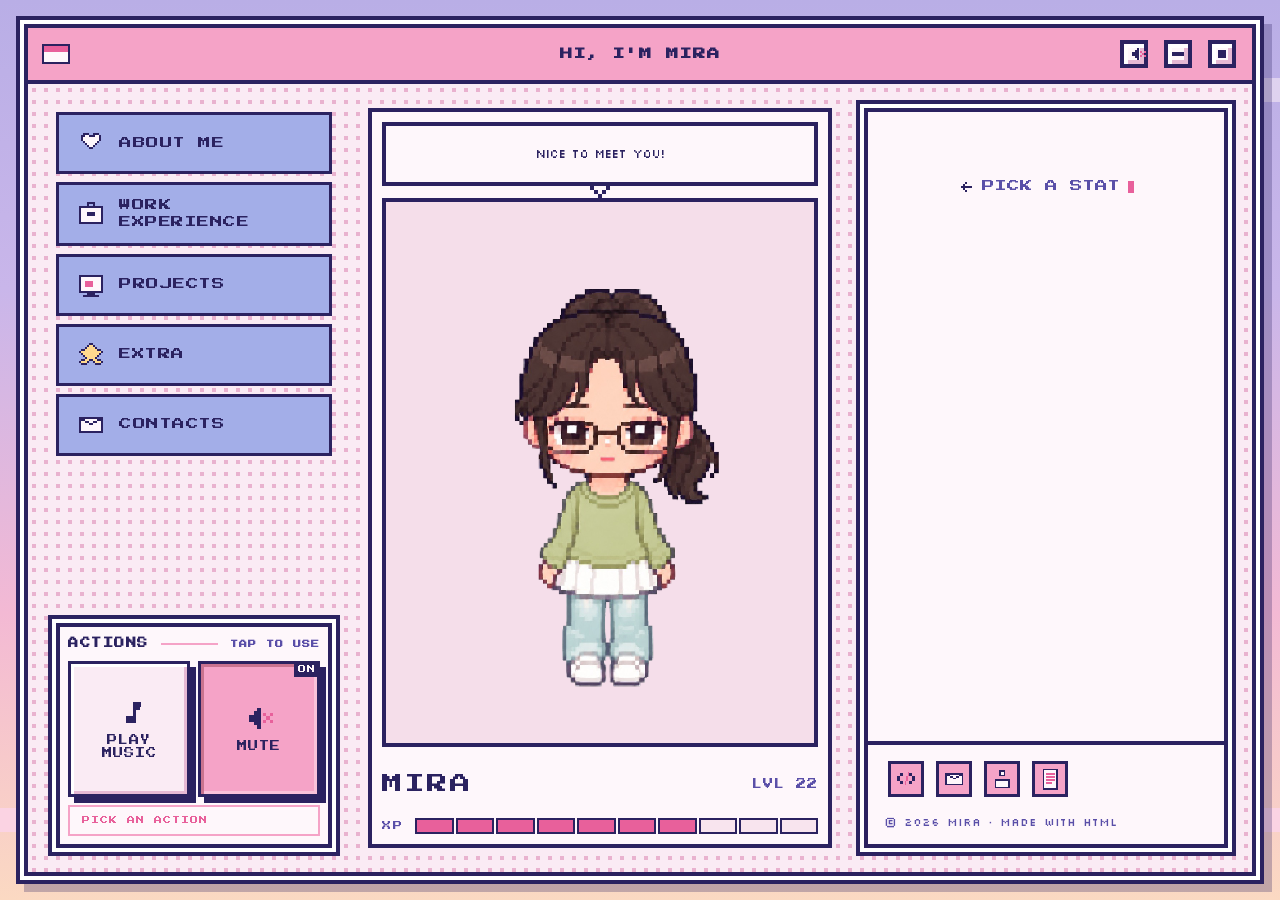
==== commit 2a34fbaf: "Revert "Fix sidebar spacing and restore pixel UI details" This reverts commit 7e8e2bc6929c180b49c1f0" ====
--- a/index.html
+++ b/index.html
@@ -91,7 +91,7 @@
          ОДНА панель с ОДНОЙ рамкой. Внутри — окно реплики и сцена, у каждого
          своя полная рамка; профиль идёт без рамки, как в макете. -->
     <section class="hero px-box" id="hero" aria-label="Character">
-      <div class="hero__bubble px-box">
+      <div class="hero__bubble px-box px-bubble">
         <span id="bubble-ink" aria-hidden="true"></span>
         <span class="sr-only" id="bubble-sr"></span>
       </div>
--- a/css/03-pixel-box.css
+++ b/css/03-pixel-box.css
@@ -80,3 +80,118 @@
   background-image: url("data:image/svg+xml,%3Csvg xmlns='http://www.w3.org/2000/svg' width='12' height='12'%3E%3Crect x='4' y='4' width='4' height='4' fill='%23E9B2CF'/%3E%3C/svg%3E");
   background-repeat: repeat;
 }
+
+/* ---------- Спич-бабл ----------
+   Хвостик — ступенчатый треугольник вниз-влево, как в references/Image 53.jpg.
+   ::after рисует контур, ::before кладёт заливку поверх нижней грани, чтобы
+   рамка в месте стыка «открылась» и хвост не выглядел приклеенным. */
+.px-bubble { position: relative; }
+
+/* Контур хвостика: ступенчатый треугольник ВНИЗ, по центру бабла —
+   указывает прямо на персонажа под ним.
+   Ряд 0 (12px шириной) совпадает с нижней гранью бабла и сливается с ней,
+   ряд 1 (4px по центру) торчит наружу и образует остриё. */
+.px-bubble::after {
+  content: "";
+  position: absolute;
+  left: 50%;
+  /* border лежит внутри бокса: отсчитываем от края padding-box плюс его
+     толщину, иначе хвостик начинался бы из-под линии */
+  margin-left: calc(-3.5 * var(--bd));
+  bottom: calc(-5 * var(--bd));
+  width: calc(7 * var(--bd));     /* 28px: четыре ступени по 4px */
+  height: calc(4 * var(--bd));    /* 16px */
+  background: var(--px-line);
+  clip-path: polygon(
+    0 0, 100% 0,
+    100% 25%, 85.714% 25%,
+    85.714% 50%, 71.429% 50%,
+    71.429% 75%, 57.143% 75%,
+    57.143% 100%, 42.857% 100%,
+    42.857% 75%, 28.571% 75%,
+    28.571% 50%, 14.286% 50%,
+    14.286% 25%, 0 25%
+  );
+}
+
+/* Заливка повторяет тот же силуэт, вложенный на толщину рамки, и
+   прорезает нижнюю грань там, где крепится хвостик. */
+.px-bubble::before {
+  content: "";
+  position: absolute;
+  left: 50%;
+  margin-left: calc(-2.5 * var(--bd));
+  bottom: calc(-4 * var(--bd));
+  width: calc(5 * var(--bd));
+  height: calc(3 * var(--bd));
+  background: var(--px-fill);
+  clip-path: polygon(
+    0 0, 100% 0,
+    100% 33.34%, 80% 33.34%,
+    80% 66.67%, 60% 66.67%,
+    60% 100%, 40% 100%,
+    40% 66.67%, 20% 66.67%,
+    20% 33.34%, 0 33.34%
+  );
+  z-index: 1;
+}
+
+/* ---------- Точечный паттерн ----------
+   Инлайновый SVG: 4x4 точка в тайле 16x16. Хрустящие края (у radial-gradient
+   они сглаживаются). Цвет = --dot, продублирован хексом: CSS-переменные
+   внутри data-URI не подставляются. */
+.px-dots {
+  background-image: url("data:image/svg+xml,%3Csvg xmlns='http://www.w3.org/2000/svg' width='12' height='12'%3E%3Crect x='4' y='4' width='4' height='4' fill='%23E9B2CF'/%3E%3C/svg%3E");
+  background-repeat: repeat;
+}
+
+/* ---------- Спич-бабл ----------
+   Хвостик — ступенчатый треугольник вниз-влево, как в references/Image 53.jpg.
+   ::after рисует контур, ::before кладёт заливку поверх нижней грани, чтобы
+   рамка в месте стыка «открылась» и хвост не выглядел приклеенным. */
+.px-bubble { position: relative; }
+
+/* Контур хвостика: ступенчатый треугольник ВНИЗ, по центру бабла —
+   указывает прямо на персонажа под ним.
+   Ряд 0 (12px шириной) совпадает с нижней гранью бабла и сливается с ней,
+   ряд 1 (4px по центру) торчит наружу и образует остриё. */
+.px-bubble::after {
+  content: "";
+  position: absolute;
+  left: 50%;
+  margin-left: calc(-2.5 * var(--bd));
+  /* border лежит внутри бокса, поэтому хвостик отсчитывается от края
+     padding-box плюс толщина рамки — иначе он вылезал бы из-под линии */
+  bottom: calc(-4 * var(--bd));
+  width: calc(5 * var(--bd));     /* 20px: три ступени по 4px с каждой стороны */
+  height: calc(3 * var(--bd));    /* 12px */
+  background: var(--px-line);
+  clip-path: polygon(
+    0 0, 100% 0,
+    100% 33.34%, 80% 33.34%,
+    80% 66.67%, 60% 66.67%,
+    60% 100%, 40% 100%,
+    40% 66.67%, 20% 66.67%,
+    20% 33.34%, 0 33.34%
+  );
+}
+
+/* Заливка «прорезает» нижнюю грань там, где крепится хвостик,
+   иначе он выглядит приклеенным снаружи. */
+.px-bubble::before {
+  content: "";
+  position: absolute;
+  left: 50%;
+  margin-left: calc(-1.5 * var(--bd));
+  bottom: calc(-3 * var(--bd));
+  width: calc(3 * var(--bd));
+  height: calc(2 * var(--bd));
+  background: var(--px-fill);
+  clip-path: polygon(
+    0 0, 100% 0,
+    100% 50%, 66.67% 50%,
+    66.67% 100%, 33.34% 100%,
+    33.34% 50%, 0 50%
+  );
+  z-index: 1;
+}
--- a/css/04-layout.css
+++ b/css/04-layout.css
@@ -66,21 +66,31 @@
    Инвентарь забирает всё, что осталось от кнопок статов. */
 .col-left {
   grid-area: stats;
-  /* flex, не grid: минимальная высота ACTIONS теперь задаётся её же
-     содержимым (2 плитки, а не 2+6), а не растягивается на всю
-     оставшуюся высоту колонки через grid-строку minmax(0, 1fr). */
-  display: flex;
-  flex-direction: column;
-  /* Небольшой фиксированный зазор между статами и ACTIONS — держит их
-     заметно ближе друг к другу, чем растянутая на всю высоту версия, но
-     не вплотную. var(--sp-2) тут + собственный верхний margin .acts
-     (var(--sp-3) в 05-components.css) дают ~20px суммарно — с запасом
-     выше 8px, которые по бокам дорисовывает двойное кольцо .acts
-     (px-gap-w + px-line2-w = bd + bd), так что рамка ACTIONS не касается
-     кнопки над ней ни на одном брейкпоинте. */
-  gap: var(--sp-2);
+  /* flex, не grid: ACTIONS теперь сама по себе короче колонки (2 плитки,
+     а не 2+6), и grid-строка minmax(0, 1fr) растягивала её панель на всю
+     оставшуюся высоту — пустота оседала ПОД ACTIONS. margin-top: auto
+     на .acts (05-components.css) выталкивает панель вниз, забирая себе
+     всё свободное место между статами и собой, а не наоборот. */
+  display: flex;
+  flex-direction: column;
+  /* Зазор и отступ не меньше того, что тени и кольца дорисовывают
+     за пределами box: иначе рамка ACTIONS наезжает на кнопку над ней.
+     Подъём на :hover тут не нужен — панели не приподнимаются, только
+     кнопки, поэтому --px-clear без --px-lift. "Не меньше" здесь должно
+     быть строгим: bd*2 РОВНО столько же, сколько рисует двойное кольцо
+     .acts (px-gap-w + px-line2-w), а не больше — на низком вьюпорте
+     (max-height: 900px ниже) это даёт зазор в 0, а не «не меньше»,
+     и рамка ровно касается кнопки. +4px — реальный запас, а не только
+     формально верное число. Это теперь МИНИМУМ зазора — margin-top: auto
+     на .acts добавляет к нему всё, что осталось от высоты колонки. */
   --px-clear: calc(var(--bd) * 2 + 4px);
-  padding: max(var(--sp-1), var(--px-clear));
+  gap: max(var(--sp-4), var(--px-clear));
+  /* Низ — отдельным, маленьким значением: снизу у ACTIONS ничего нет
+     (не кнопка навигации, которую нужно защищать зазором от тени), это
+     просто воздух до края колонки. var(--sp-1) + собственный нижний
+     margin .acts (var(--sp-3)) в сумме и дают те 8-16px снизу. */
+  padding: max(var(--sp-1), var(--px-clear)) max(var(--sp-1), var(--px-clear))
+           var(--sp-1) max(var(--sp-1), var(--px-clear));
   min-height: 0;
 }
 .stats {
--- a/css/05-components.css
+++ b/css/05-components.css
@@ -412,6 +412,13 @@
   gap: max(var(--sp-3), var(--px-clear));
   padding: max(var(--sp-3), var(--px-clear));
   margin: var(--sp-3);
+  /* .col-left теперь flex-колонка: без этого панель занимала бы только
+     свою собственную высоту сразу под статами, и вся высвободившаяся
+     теперь высота (слотов под PLAY MUSIC/MUTE больше нет) осела бы
+     ПОД панелью. auto забирает себе всё свободное место в колонке —
+     панель прижимается к низу, а весь зазор достаётся месту НАД ней,
+     между статами и ACTIONS. */
+  margin-top: auto;
   min-height: 0;
 }
 .actions__title {
--- a/css/07-responsive.css
+++ b/css/07-responsive.css
@@ -17,11 +17,22 @@
      высоты кнопок навигации и слотов заданы макетом (58-62px) и трогать
      их нельзя. Без этого строка обратной связи вываливалась из своей
      панели на 47px и упиралась в нижнюю рамку окна. */
+  /* Замер: панели действий не хватало ровно 7px. Поля панели и зазор
+     колонки дают 12 — с запасом и без ужимания кнопок. */
+  .col-left { gap: max(var(--sp-1), var(--px-clear)); }
   /* Кнопкам навигации тень не нужна вовсе, поэтому на низком экране их
-     зазоры ужимаются первыми — экономят место для остального. */
+     зазоры ужимаются первыми — так панель действий получает обратно
+     место, которое забрал увеличенный зазор колонки. */
   .stats, .stats__list { gap: max(var(--sp-2), var(--px-clear)); }
+  /* margin: 0 экономит место со всех сторон, но верх и низ тут же
+     переопределены обратно — иначе на низком экране .acts перестаёт
+     прижиматься к низу колонки (margin: 0 — шорткод, сбрасывает их тоже),
+     а без нижнего 4px+4px паддинга колонки панель садится вплотную
+     на самый край. */
   .acts {
-    margin: var(--sp-2) var(--sp-3);
+    margin: 0;
+    margin-top: auto;
+    margin-bottom: var(--sp-1);
     padding: max(var(--sp-2), var(--px-clear));
     gap: max(var(--sp-2), var(--px-clear));
   }
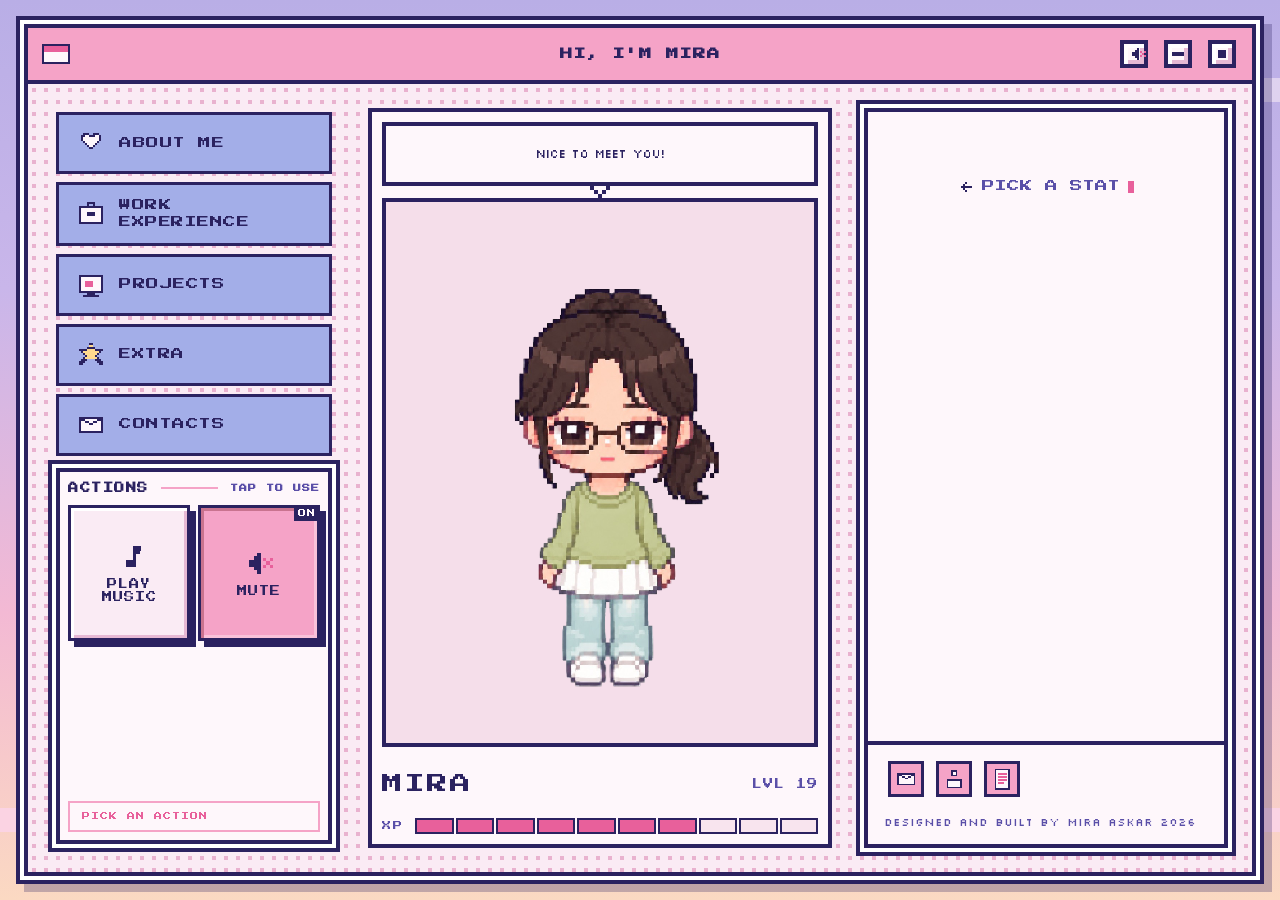
==== commit 6986601e: "Overhaul portfolio content: real work/projects/achievements, trimmed About/Contacts Content (data.js" ====
--- a/index.html
+++ b/index.html
@@ -4,7 +4,7 @@
 <meta charset="utf-8">
 <meta name="viewport" content="width=device-width, initial-scale=1, viewport-fit=cover">
 <title>Mira — Portfolio</title>
-<meta name="description" content="Frontend developer and pixel artist. Portfolio.">
+<meta name="description" content="Mira Askar — portfolio. Programming and hardware.">
 <meta name="color-scheme" content="light">
 <meta name="theme-color" content="#F9A8D0">
 
@@ -144,12 +144,11 @@
 <noscript>
   <div class="noscript px-box px-drop">
     <h2 class="content__title">HI, I'M MIRA</h2>
-    <p>Frontend developer and pixel artist.</p>
+    <p>Programming and hardware have always been at the heart of my interests.</p>
     <p>This portfolio needs JavaScript to run. Here are the important bits:</p>
     <ul class="links">
-      <li><a class="link px-box px-face" href="mailto:mira@example.com">EMAIL</a></li>
-      <li><a class="link px-box px-face" href="https://github.com/example" rel="noopener noreferrer">GITHUB</a></li>
-      <li><a class="link px-box px-face" href="https://t.me/example" rel="noopener noreferrer">TELEGRAM</a></li>
+      <li><a class="link px-box px-face" href="mailto:askamirra@gmail.com">askamirra@gmail.com</a></li>
+      <li><a class="link px-box px-face" href="https://www.linkedin.com/in/mira-askar-59764b365" rel="noopener noreferrer">www.linkedin.com/in/mira-askar-59764b365</a></li>
     </ul>
   </div>
 </noscript>
--- a/css/04-layout.css
+++ b/css/04-layout.css
@@ -66,13 +66,8 @@
    Инвентарь забирает всё, что осталось от кнопок статов. */
 .col-left {
   grid-area: stats;
-  /* flex, не grid: ACTIONS теперь сама по себе короче колонки (2 плитки,
-     а не 2+6), и grid-строка minmax(0, 1fr) растягивала её панель на всю
-     оставшуюся высоту — пустота оседала ПОД ACTIONS. margin-top: auto
-     на .acts (05-components.css) выталкивает панель вниз, забирая себе
-     всё свободное место между статами и собой, а не наоборот. */
-  display: flex;
-  flex-direction: column;
+  display: grid;
+  grid-template-rows: auto minmax(0, 1fr);
   /* Зазор и отступ не меньше того, что тени и кольца дорисовывают
      за пределами box: иначе рамка ACTIONS наезжает на кнопку над ней.
      Подъём на :hover тут не нужен — панели не приподнимаются, только
@@ -81,16 +76,10 @@
      .acts (px-gap-w + px-line2-w), а не больше — на низком вьюпорте
      (max-height: 900px ниже) это даёт зазор в 0, а не «не меньше»,
      и рамка ровно касается кнопки. +4px — реальный запас, а не только
-     формально верное число. Это теперь МИНИМУМ зазора — margin-top: auto
-     на .acts добавляет к нему всё, что осталось от высоты колонки. */
+     формально верное число. */
   --px-clear: calc(var(--bd) * 2 + 4px);
   gap: max(var(--sp-4), var(--px-clear));
-  /* Низ — отдельным, маленьким значением: снизу у ACTIONS ничего нет
-     (не кнопка навигации, которую нужно защищать зазором от тени), это
-     просто воздух до края колонки. var(--sp-1) + собственный нижний
-     margin .acts (var(--sp-3)) в сумме и дают те 8-16px снизу. */
-  padding: max(var(--sp-1), var(--px-clear)) max(var(--sp-1), var(--px-clear))
-           var(--sp-1) max(var(--sp-1), var(--px-clear));
+  padding: max(var(--sp-1), var(--px-clear));
   min-height: 0;
 }
 .stats {
--- a/css/05-components.css
+++ b/css/05-components.css
@@ -268,6 +268,52 @@
 }
 .card__sub { font-size: var(--fs-sm); color: var(--ink); opacity: 0.8; }
 
+/* ---- Карточки без деталей (ACHIEVEMENTS) ----
+   minmax(min(100%, 260px), 1fr): на очень узких экранах min(...) отдаёт
+   100% раньше, чем 260px перестанет помещаться — иначе колонка не может
+   сжаться меньше 260px и появляется горизонтальный скролл. Высота — auto,
+   без строгой сетки строк, поэтому длинное описание не обрезается и не
+   требует мелкого шрифта, чтобы влезть. */
+.achv-grid {
+  display: grid;
+  grid-template-columns: repeat(auto-fill, minmax(min(100%, 260px), 1fr));
+  gap: var(--sp-5);
+  padding: var(--sp-1);
+  align-items: start;
+}
+.achv {
+  display: grid;
+  gap: var(--sp-3);
+  padding: var(--sp-4);
+  --bd: var(--bd-md);
+  --px-fill: var(--tile);
+}
+.achv__img {
+  --px-fill: var(--panel-2);
+  display: block;
+  width: 100%;
+  aspect-ratio: 16 / 9;
+  margin: 0;
+  overflow: hidden;
+}
+.achv__img img {
+  display: block;
+  width: 100%;
+  height: 100%;
+  object-fit: cover;
+}
+.achv__title {
+  font-family: var(--font-display);
+  font-size: var(--fs-md);
+  line-height: var(--lh-tight);
+  letter-spacing: 0.5px;
+}
+.achv__desc {
+  font-size: var(--fs-sm);
+  line-height: var(--lh-body);
+  color: var(--ink-2);
+}
+
 /* ---- Деталь (уровень 2) ---- */
 .detail { display: grid; gap: var(--sp-4); padding: var(--sp-1); }
 
@@ -412,13 +458,6 @@
   gap: max(var(--sp-3), var(--px-clear));
   padding: max(var(--sp-3), var(--px-clear));
   margin: var(--sp-3);
-  /* .col-left теперь flex-колонка: без этого панель занимала бы только
-     свою собственную высоту сразу под статами, и вся высвободившаяся
-     теперь высота (слотов под PLAY MUSIC/MUTE больше нет) осела бы
-     ПОД панелью. auto забирает себе всё свободное место в колонке —
-     панель прижимается к низу, а весь зазор достаётся месту НАД ней,
-     между статами и ACTIONS. */
-  margin-top: auto;
   min-height: 0;
 }
 .actions__title {
--- a/css/07-responsive.css
+++ b/css/07-responsive.css
@@ -24,18 +24,7 @@
      зазоры ужимаются первыми — так панель действий получает обратно
      место, которое забрал увеличенный зазор колонки. */
   .stats, .stats__list { gap: max(var(--sp-2), var(--px-clear)); }
-  /* margin: 0 экономит место со всех сторон, но верх и низ тут же
-     переопределены обратно — иначе на низком экране .acts перестаёт
-     прижиматься к низу колонки (margin: 0 — шорткод, сбрасывает их тоже),
-     а без нижнего 4px+4px паддинга колонки панель садится вплотную
-     на самый край. */
-  .acts {
-    margin: 0;
-    margin-top: auto;
-    margin-bottom: var(--sp-1);
-    padding: max(var(--sp-2), var(--px-clear));
-    gap: max(var(--sp-2), var(--px-clear));
-  }
+  .acts { margin: 0; padding: max(var(--sp-2), var(--px-clear)); gap: max(var(--sp-2), var(--px-clear)); }
   .actions__row { gap: max(var(--sp-2), var(--px-clear)); }
   .actions__primary, .actions__grid { gap: max(var(--sp-2), var(--px-clear)); }
   .hero { margin: var(--sp-2); padding: max(var(--sp-2), var(--px-clear)); gap: max(var(--sp-3), var(--px-clear)); }
@@ -99,7 +88,13 @@
 
   /* На мобилке правая панель уже не скроллится сама — скроллит .workspace */
   .content { overflow: visible; }
-  .content-frame { min-height: 200px; }
+  /* align-items:stretch (grid-дефолт) считает auto-высоту строки "content"
+     по min-height элемента, а не по фактическому содержимому — с длинными
+     секциями (ACHIEVEMENTS) .content-frame стягивался обратно к 200px,
+     а карточки ниже просто рисовались поверх futь, наезжая на подвал.
+     align-self:start убирает stretch именно для этой строки: высота
+     считается по content-frame, а не наоборот. */
+  .content-frame { min-height: 200px; align-self: start; }
 
   /* Список статов сворачивается гамбургером, чтобы контент был ближе */
   .stats[data-collapsed="true"] .stats__list { display: none; }
@@ -112,22 +107,23 @@
      десктопе (правило .act--primary из 05-components.css), никакого
      отдельного мобильного переопределения тут больше не нужно. */
 
-  /* Навигация — горизонтальная лента с полными подписями, без сокращений */
+  /* Навигация — перенос по строкам, а не горизонтальная прокрутка: длинная
+     подпись вроде "WORK EXPERIENCE" переносится на вторую строку внутри
+     своей же кнопки, а не обрезается и не требует свайпа, чтобы её
+     дочитать. flex-basis отвечает за "2-3 в ряд, остаток — на следующей
+     строке"; конкретное число зависит от того, сколько влезло по ширине. */
   .stats__list {
     flex-direction: row;
+    flex-wrap: wrap;
     flex: 0 0 auto;
-    overflow-x: auto;
-    overflow-y: hidden;
-    overscroll-behavior-x: contain;
-    scroll-snap-type: x proximity;
-    -webkit-overflow-scrolling: touch;
-    padding-bottom: var(--sp-2);
+    gap: var(--sp-2);
   }
   .stat {
-    flex: 0 0 auto;
+    flex: 1 1 140px;
     width: auto;
-    white-space: nowrap;
-    scroll-snap-align: start;
+    white-space: normal;
+    text-align: left;
+    line-height: 1.3;
   }
 
   /* Сцена ужимается по высоте: на 390x844 без этого не помещается
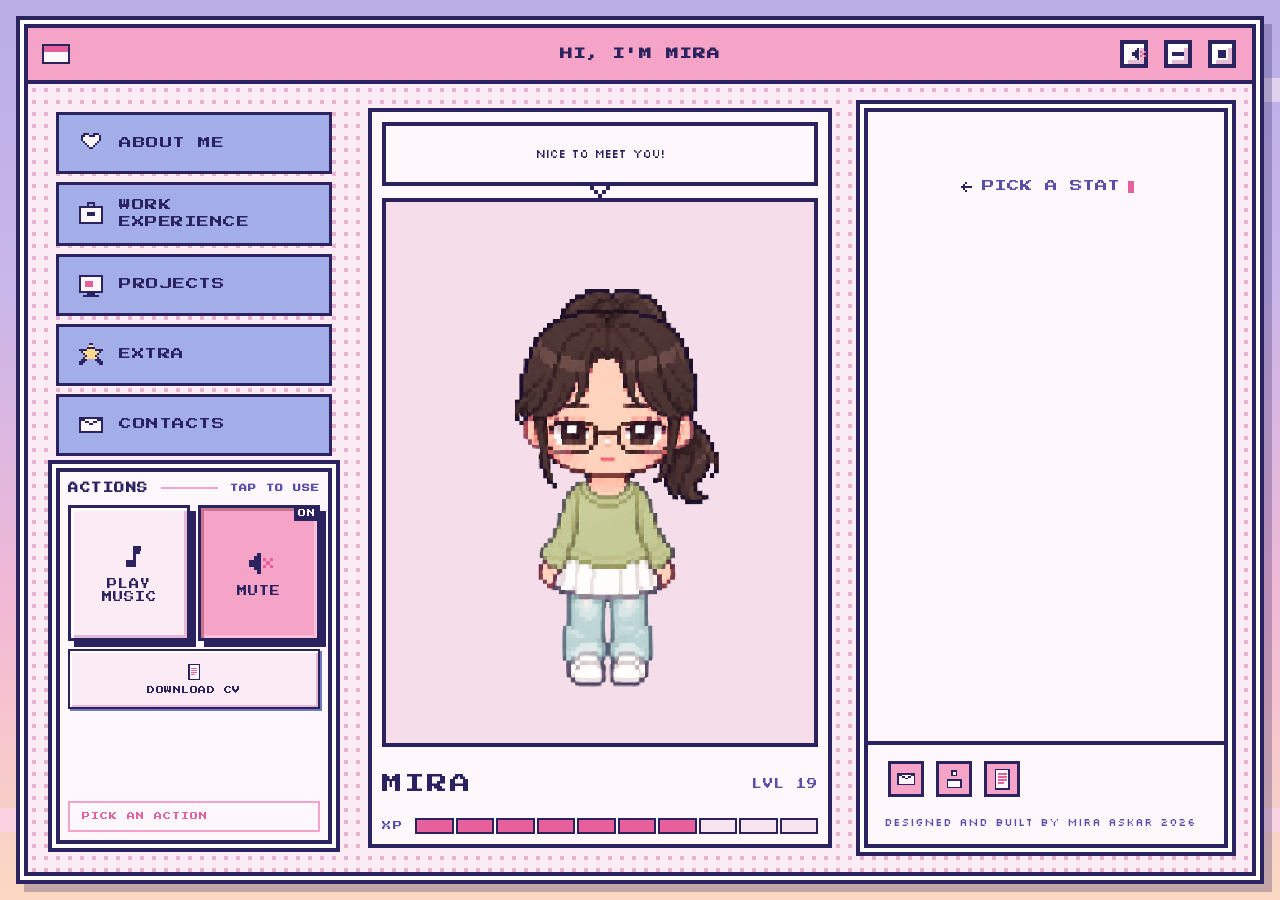
==== commit 2d3f7ad2: "Update styling, content, and add CV Co-Authored-By: Claude Sonnet 5 <noreply@anthropic.com>" ====
--- a/index.html
+++ b/index.html
@@ -83,8 +83,14 @@
       </nav>
 
       <!-- Панель действий. Заполняется из SITE_DATA.actions:
-           два primary сверху, шесть слотов снизу, строка обратной связи. -->
-      <section class="acts px-box px-double" id="actions" aria-labelledby="act-title"></section>
+           два primary сверху, слоты снизу, строка обратной связи.
+           Контур — на .acts (px-box), а скроллит вложенный .acts__scroll:
+           на низком вьюпорте (например 1280x800) панели может не хватать
+           высоты под три ряда действий, и по правилу из 03-pixel-box.css
+           overflow нельзя вешать на сам .px-box — обрежет контур. -->
+      <section class="acts px-box px-double" aria-labelledby="act-title">
+        <div class="acts__scroll scroll-y" id="actions"></div>
+      </section>
     </div>
 
     <!-- Колонка 2: персонаж.
--- a/css/05-components.css
+++ b/css/05-components.css
@@ -268,6 +268,32 @@
 }
 .card__sub { font-size: var(--fs-sm); color: var(--ink); opacity: 0.8; }
 
+/* ---- PROJECTS: крупнее превью (~25-35%), сама карточка не трогается ----
+   Колонка чуть шире 136px по умолчанию, чтобы увеличенное превью с
+   паддингом карточки не упиралось в рамку на узких десктопных окнах. */
+.cards--projects { grid-template-columns: repeat(auto-fill, minmax(160px, 1fr)); }
+.cards--projects .card__thumb { width: 120px; height: 120px; }
+.cards--projects .card__thumb img { width: 80px; height: 80px; }
+
+/* ---- WORK EXPERIENCE: карточки заметно крупнее, только на широком
+   экране (см. 07-responsive.css — на <=900px раздел уже одноколоночный,
+   там хватает общей .cards-раскладки). auto-fit вместо auto-fill: с
+   ровно 2 карточками auto-fill оставлял(бы) пустые треки и прижимал
+   обе карточки влево — auto-fit схлопывает пустые треки и отдаёт им
+   ширину ряда, отсюда и «лучше использует горизонтальное место». */
+@media (min-width: 901px) {
+  .cards--work {
+    grid-template-columns: repeat(auto-fit, minmax(230px, 1fr));
+    gap: var(--sp-6);
+  }
+  .cards--work .card {
+    padding: var(--sp-4);
+    gap: var(--sp-3);
+  }
+  .cards--work .card__thumb { width: 112px; height: 112px; }
+  .cards--work .card__thumb img { width: 74px; height: 74px; }
+}
+
 /* ---- Карточки без деталей (ACHIEVEMENTS) ----
    minmax(min(100%, 260px), 1fr): на очень узких экранах min(...) отдаёт
    100% раньше, чем 260px перестанет помещаться — иначе колонка не может
@@ -281,10 +307,13 @@
   padding: var(--sp-1);
   align-items: start;
 }
+/* Без картинки (текущие данные — image: не задан) карточка держится
+   только на паддинге и зазоре: чуть просторнее, чем раньше рядом с
+   превью, иначе заголовок с описанием выглядят прижатыми к рамке. */
 .achv {
   display: grid;
-  gap: var(--sp-3);
-  padding: var(--sp-4);
+  gap: var(--sp-4);
+  padding: var(--sp-5);
   --bd: var(--bd-md);
   --px-fill: var(--tile);
 }
@@ -448,17 +477,26 @@
 .link:hover { --px-fill: var(--accent-soft); }
 
 /* ============ ПАНЕЛЬ ДЕЙСТВИЙ ============ */
+/* .acts — только контур (px-box): по правилу 03-pixel-box.css нельзя
+   вешать overflow на сам .px-box, иначе обрежется рамка. Padding, gap
+   и скролл живут на вложенном .acts__scroll. */
 .acts {
   display: flex;
   flex-direction: column;
+  margin: var(--sp-3);
+  min-height: 0;
+}
+.acts__scroll {
+  display: flex;
+  flex-direction: column;
+  flex: 1 1 auto;
+  min-height: 0;
   /* Зазор считается по рамке ДЕТЕЙ, а не панели: у кнопок --bd 3px и
      2px, вылет тени 6px и 2px. Брать 4px от самой панели тут незачем —
      лишние пиксели выдавливали строку обратной связи за рамку. */
   --px-clear: calc(var(--bd-md) * 2 + var(--px-lift));
   gap: max(var(--sp-3), var(--px-clear));
   padding: max(var(--sp-3), var(--px-clear));
-  margin: var(--sp-3);
-  min-height: 0;
 }
 .actions__title {
   display: flex;
@@ -481,9 +519,14 @@
 /* PLAY MUSIC и MUTE делят верхний ряд поровну — два широких, почти
    квадратных слота, а не одна во всю ширину плашка. */
 .actions__primary { display: grid; grid-template-columns: repeat(2, minmax(0, 1fr)); gap: max(var(--sp-3), var(--px-clear)); }
-/* Слоты с рамкой 2px: тень вылезает на 2px, больше зазора им не нужно */
+/* Слоты с рамкой 2px: тень вылезает на 2px, больше зазора им не нужно.
+   auto-fit, а не repeat(3, ...): раньше слотов было ровно 6 (плюс скрытые
+   до 3 в ряд), сейчас виден только DOWNLOAD CV — фиксированные 3 колонки
+   оставили бы его на трети ширины с пустым местом справа. auto-fit
+   схлопывает пустые треки, поэтому один слот занимает всю ширину ряда,
+   а вернувшиеся слоты снова лягут по несколько в ряд сами. */
 .actions__grid    { --px-clear: calc(var(--bd-sm) * 2 + var(--px-lift));
-                    display: grid; grid-template-columns: repeat(3, minmax(0, 1fr)); gap: max(var(--sp-3), var(--px-clear)); }
+                    display: grid; grid-template-columns: repeat(auto-fit, minmax(84px, 1fr)); gap: max(var(--sp-3), var(--px-clear)); }
 
 /* ---- Общая плитка действия ---- */
 .act {
--- a/css/07-responsive.css
+++ b/css/07-responsive.css
@@ -24,7 +24,8 @@
      зазоры ужимаются первыми — так панель действий получает обратно
      место, которое забрал увеличенный зазор колонки. */
   .stats, .stats__list { gap: max(var(--sp-2), var(--px-clear)); }
-  .acts { margin: 0; padding: max(var(--sp-2), var(--px-clear)); gap: max(var(--sp-2), var(--px-clear)); }
+  .acts { margin: 0; }
+  .acts__scroll { padding: max(var(--sp-2), var(--px-clear)); gap: max(var(--sp-2), var(--px-clear)); }
   .actions__row { gap: max(var(--sp-2), var(--px-clear)); }
   .actions__primary, .actions__grid { gap: max(var(--sp-2), var(--px-clear)); }
   .hero { margin: var(--sp-2); padding: max(var(--sp-2), var(--px-clear)); gap: max(var(--sp-3), var(--px-clear)); }
@@ -137,6 +138,10 @@
 
   /* Карточки в 2 колонки */
   .cards { grid-template-columns: repeat(auto-fill, minmax(140px, 1fr)); }
+  /* PROJECTS: превью здесь всё ещё крупное (120px, см. 05-components.css)
+     — колонка шире общей 140px, иначе увеличенному превью не хватает
+     места рядом с паддингом карточки. */
+  .cards--projects { grid-template-columns: repeat(auto-fill, minmax(160px, 1fr)); }
 }
 
 /* Гамбургер виден только на мобилке */
@@ -162,6 +167,12 @@
   .cards { grid-template-columns: repeat(auto-fill, minmax(120px, 1fr)); }
   .card__thumb { width: 72px; height: 72px; }
   .card__thumb img { width: 48px; height: 48px; }
+  /* PROJECTS: превью здесь масштабируется вниз пропорционально — до
+     прежнего десктопного размера (96/64), а не до общего 72/48, иначе
+     на самом узком экране увеличение из задачи 4 просто исчезает. */
+  .cards--projects { grid-template-columns: repeat(auto-fill, minmax(132px, 1fr)); }
+  .cards--projects .card__thumb { width: 96px; height: 96px; }
+  .cards--projects .card__thumb img { width: 64px; height: 64px; }
   .ribbon { margin-left: 0; width: 100%; }
 
   /* Подвал в столбик, чтобы копирайт не жался к иконкам.
